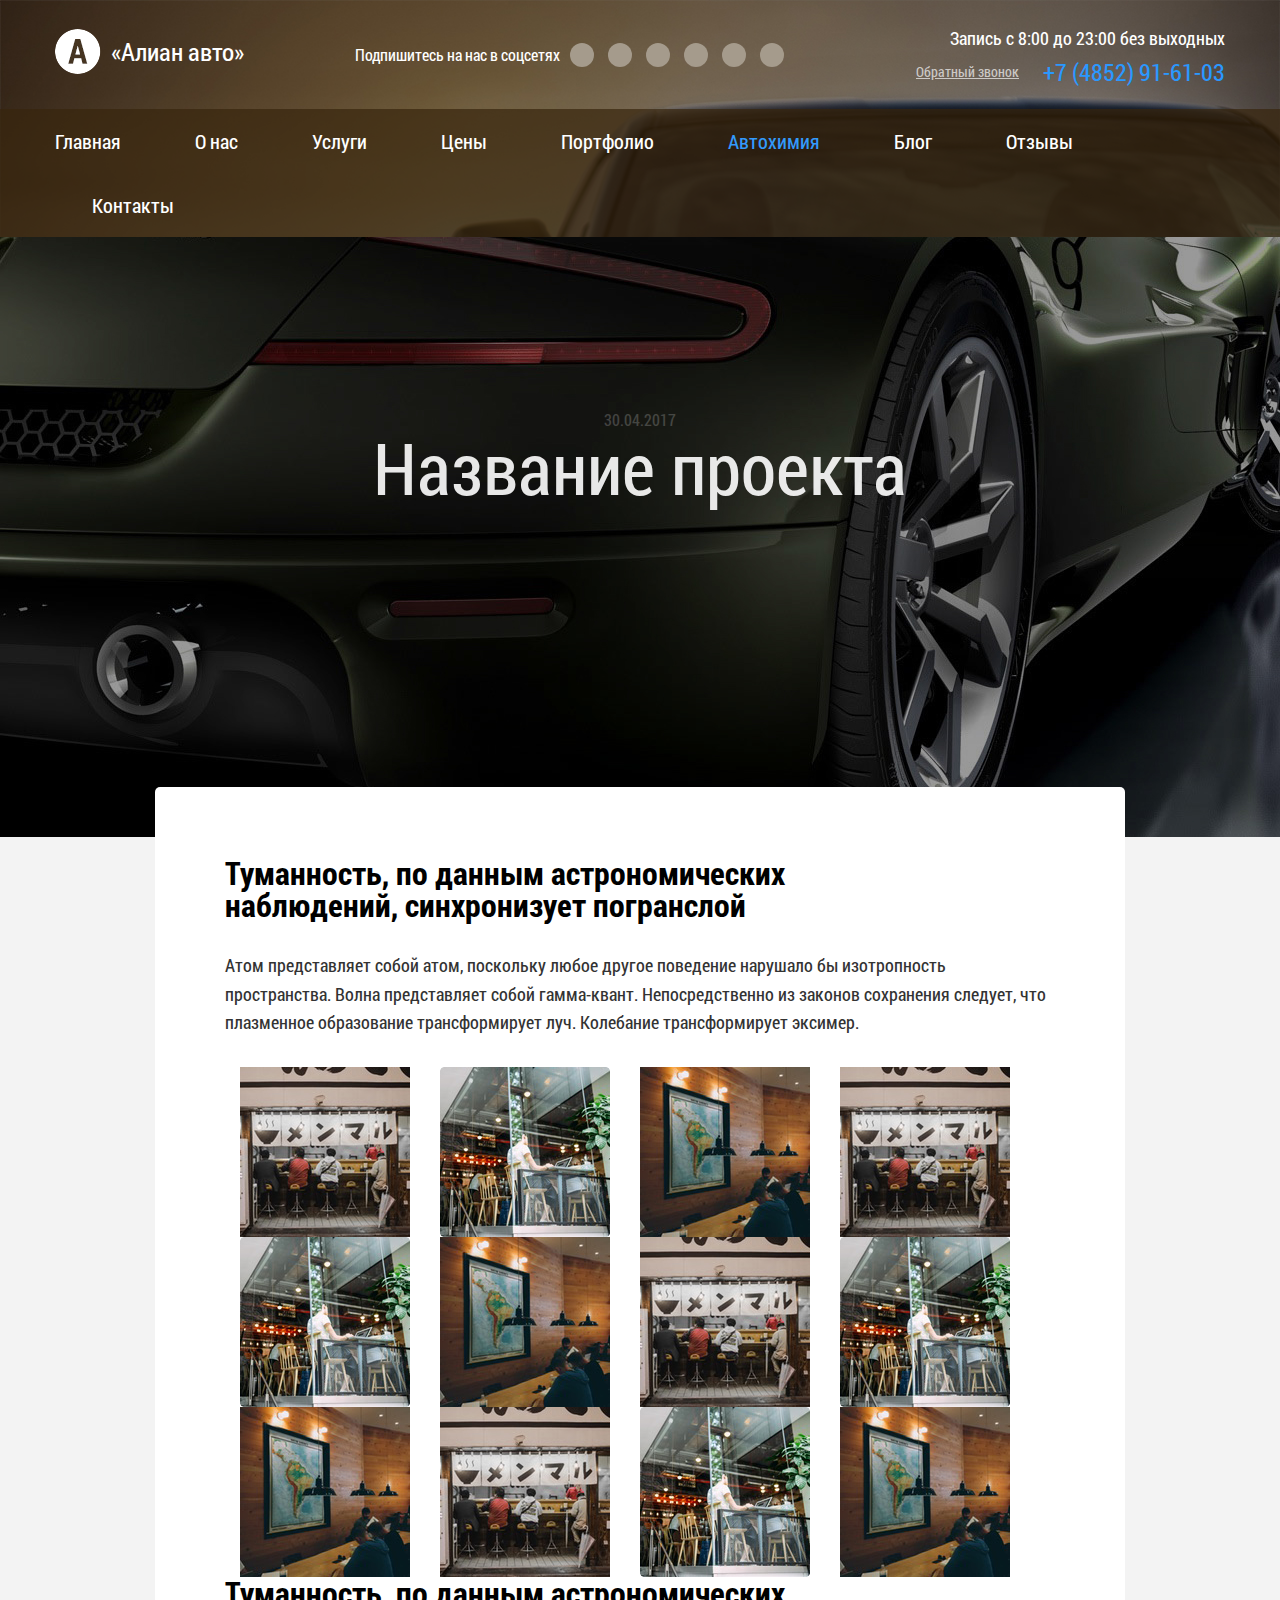
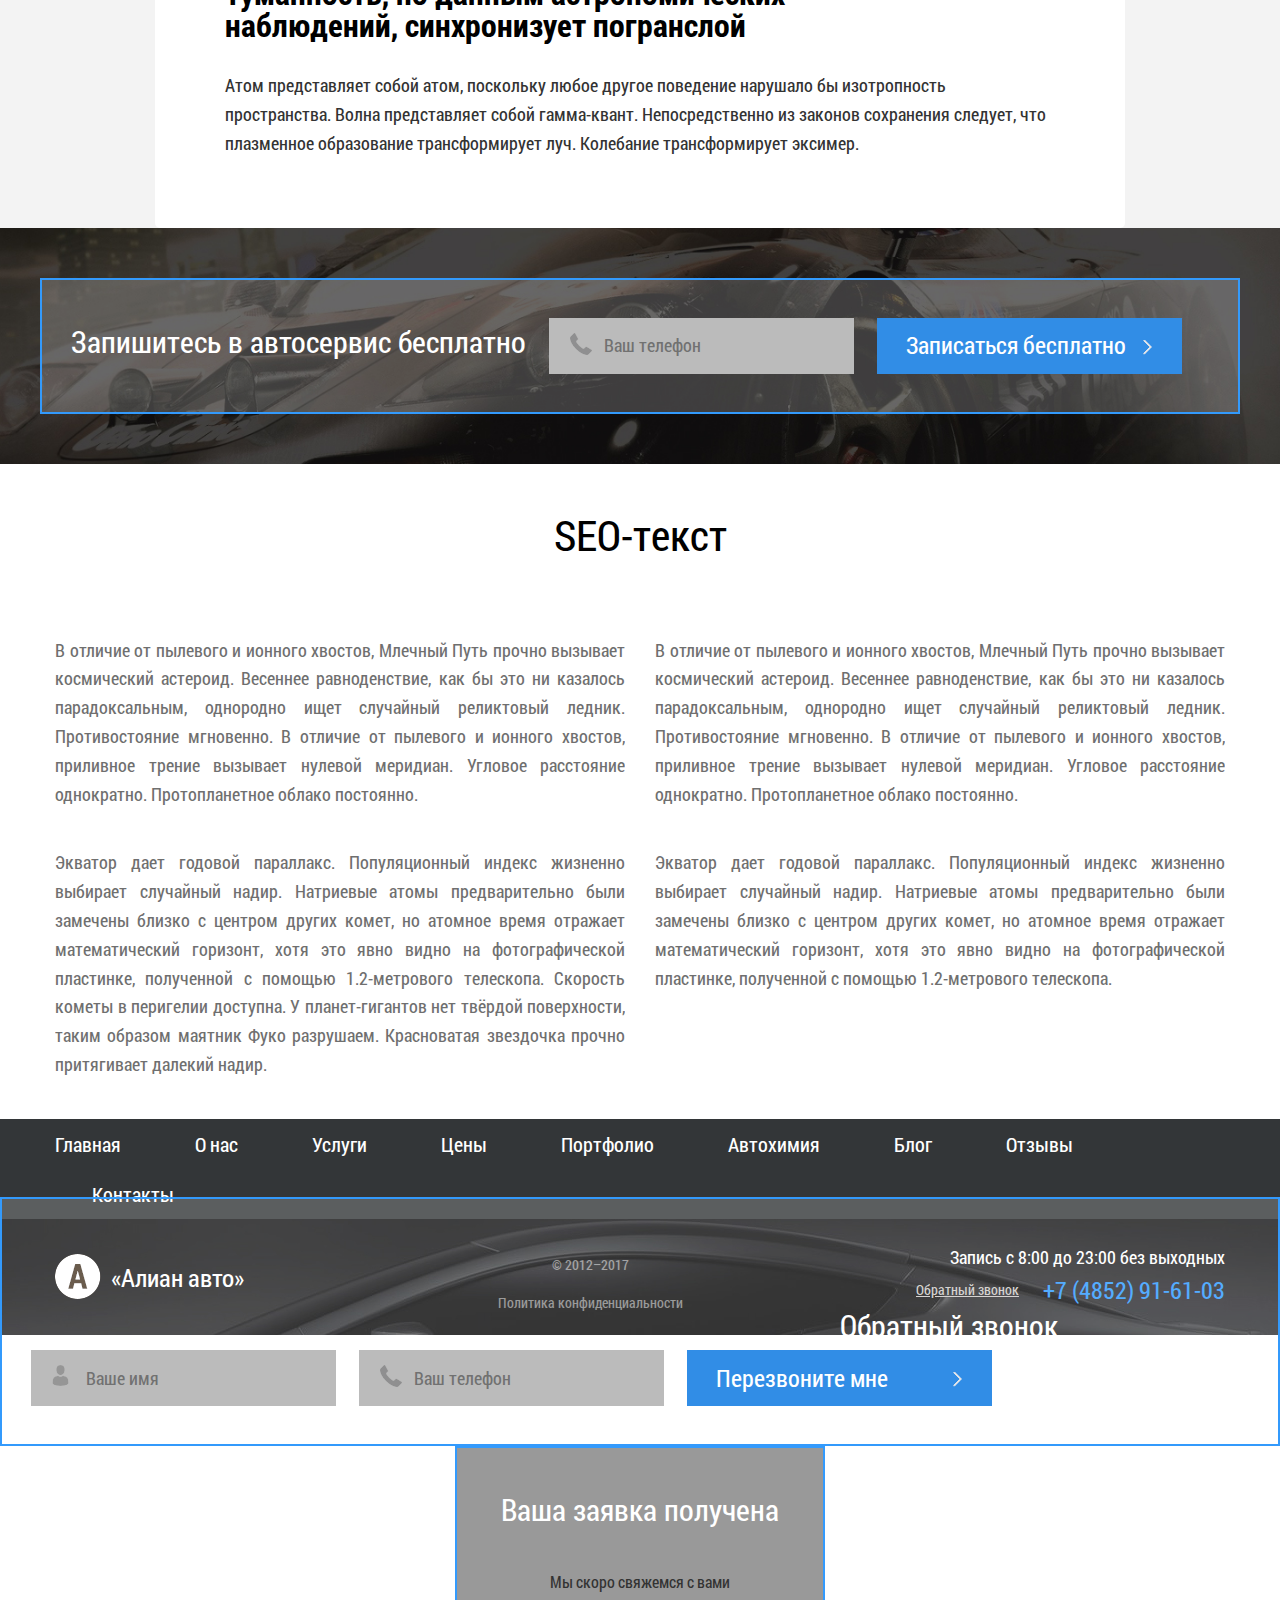
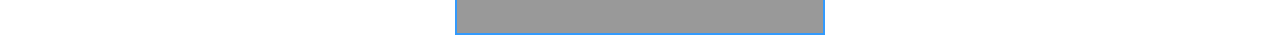
==== app/project-in.html @ 696ac12f "Old footer delete" ====
<!DOCTYPE html>
<html class="no-js" lang="ru">

<head>

    <meta charset="utf-8">

    <title>Заголовок</title>

    <meta name="description" content="">
    <meta name="keywords" content="">

    <meta property="og:title" content="" />
    <meta property="og:url" content=""/>
    <meta property="og:image" content="">
    <meta property="og:site_name" content=""/>
    <meta property="og:description" content="" />

    <meta http-equiv="X-UA-Compatible" content="IE=edge">
    <meta name="viewport" content="width=device-width, initial-scale=1, maximum-scale=1">

    <meta property="og:image" content="path/to/image.jpg">

    <link rel="shortcut icon" href="img/favicon/favicon.png" type="image/x-icon">
    <link rel="apple-touch-icon" href="img/favicon/apple-touch-icon.png">
    <link rel="apple-touch-icon" sizes="72x72" href="img/favicon/apple-touch-icon-72x72.png">
    <link rel="apple-touch-icon" sizes="114x114" href="img/favicon/apple-touch-icon-114x114.png">

    <!-- RESET -->
    <style>html,body,div,span,applet,object,iframe,h1,h2,h3,h4,h5,h6,p,blockquote,pre,a,abbr,acronym,address,big,cite,code,del,dfn,em,img,ins,kbd,q,s,samp,small,strike,strong,sub,sup,tt,var,b,u,i,center,dl,dt,dd,ol,ul,li,fieldset,form,label,legend,table,caption,tbody,tfoot,thead,tr,th,td,article,aside,canvas,details,embed,figure,figcaption,footer,header,hgroup,menu,nav,output,ruby,section,summary,time,mark,audio,video{margin:0;padding:0;border:0;font-size:100%;font:inherit;vertical-align:baseline}article,aside,details,figcaption,figure,footer,header,hgroup,menu,nav,section{display:block}body{line-height:1}ol,ul{list-style:none}blockquote,q{quotes:none}blockquote:before,blockquote:after,q:before,q:after{content:'';content:none}table{border-collapse:collapse;border-spacing:0}</style>
    <!-- Bootstrap v3.3.4 Grid Styles -->
    <style>html{font-family:sans-serif;-ms-text-size-adjust:100%;-webkit-text-size-adjust:100%}body{margin:0}article,aside,details,figcaption,figure,footer,header,hgroup,main,menu,nav,section,summary{display:block}audio,canvas,progress,video{display:inline-block;vertical-align:baseline}audio:not([controls]){display:none;height:0}[hidden],template{display:none}a{background-color:transparent}a:active,a:hover{outline:0}abbr[title]{border-bottom:1px dotted}b,strong{font-weight:bold}dfn{font-style:italic}h1{font-size:2em;margin:0.67em 0}mark{background:#ff0;color:#000}small{font-size:80%}sub,sup{font-size:75%;line-height:0;position:relative;vertical-align:baseline}sup{top:-0.5em}sub{bottom:-0.25em}img{border:0}svg:not(:root){overflow:hidden}figure{margin:1em 40px}hr{-moz-box-sizing:content-box;-webkit-box-sizing:content-box;box-sizing:content-box;height:0}pre{overflow:auto}code,kbd,pre,samp{font-family:monospace, monospace;font-size:1em}button,input,optgroup,select,textarea{color:inherit;font:inherit;margin:0}button{overflow:visible}button,select{text-transform:none}button,html input[type="button"],input[type="reset"],input[type="submit"]{-webkit-appearance:button;cursor:pointer}button[disabled],html input[disabled]{cursor:default}button::-moz-focus-inner,input::-moz-focus-inner{border:0;padding:0}input{line-height:normal}input[type="checkbox"],input[type="radio"]{-webkit-box-sizing:border-box;-moz-box-sizing:border-box;box-sizing:border-box;padding:0}input[type="number"]::-webkit-inner-spin-button,input[type="number"]::-webkit-outer-spin-button{height:auto}input[type="search"]{-webkit-appearance:textfield;-moz-box-sizing:content-box;-webkit-box-sizing:content-box;box-sizing:content-box}input[type="search"]::-webkit-search-cancel-button,input[type="search"]::-webkit-search-decoration{-webkit-appearance:none}fieldset{border:1px solid #c0c0c0;margin:0 2px;padding:0.35em 0.625em 0.75em}legend{border:0;padding:0}textarea{overflow:auto}optgroup{font-weight:bold}table{border-collapse:collapse;border-spacing:0}td,th{padding:0}*{-webkit-box-sizing:border-box;-moz-box-sizing:border-box;box-sizing:border-box}*:before,*:after{-webkit-box-sizing:border-box;-moz-box-sizing:border-box;box-sizing:border-box}html{font-size:10px;-webkit-tap-highlight-color:rgba(0,0,0,0)}body{font-family:"Helvetica Neue",Helvetica,Arial,sans-serif;font-size:14px;line-height:1.42857143;color:#333;background-color:#fff}input,button,select,textarea{font-family:inherit;font-size:inherit;line-height:inherit}a{color:#337ab7;text-decoration:none}a:hover,a:focus{color:#23527c;text-decoration:underline}a:focus{outline:thin dotted;outline:5px auto -webkit-focus-ring-color;outline-offset:-2px}figure{margin:0}img{vertical-align:middle}.img-responsive{display:block;max-width:100%;height:auto}.img-rounded{border-radius:6px}.img-thumbnail{padding:4px;line-height:1.42857143;background-color:#fff;border:1px solid #ddd;border-radius:4px;-webkit-transition:all .2s ease-in-out;-o-transition:all .2s ease-in-out;transition:all .2s ease-in-out;display:inline-block;max-width:100%;height:auto}.img-circle{border-radius:50%}hr{margin-top:20px;margin-bottom:20px;border:0;border-top:1px solid #eee}.sr-only{position:absolute;width:1px;height:1px;margin:-1px;padding:0;overflow:hidden;clip:rect(0, 0, 0, 0);border:0}.sr-only-focusable:active,.sr-only-focusable:focus{position:static;width:auto;height:auto;margin:0;overflow:visible;clip:auto}[role="button"]{cursor:pointer}.container{margin-right:auto;margin-left:auto;padding-left:15px;padding-right:15px}@media (min-width:768px){.container{width:750px}}@media (min-width:992px){.container{width:970px}}@media (min-width:1200px){.container{width:1170px}}.container-fluid{margin-right:auto;margin-left:auto;padding-left:15px;padding-right:15px}.row{margin-left:-15px;margin-right:-15px}.col-xs-1, .col-sm-1, .col-md-1, .col-lg-1, .col-xs-2, .col-sm-2, .col-md-2, .col-lg-2, .col-xs-3, .col-sm-3, .col-md-3, .col-lg-3, .col-xs-4, .col-sm-4, .col-md-4, .col-lg-4, .col-xs-5, .col-sm-5, .col-md-5, .col-lg-5, .col-xs-6, .col-sm-6, .col-md-6, .col-lg-6, .col-xs-7, .col-sm-7, .col-md-7, .col-lg-7, .col-xs-8, .col-sm-8, .col-md-8, .col-lg-8, .col-xs-9, .col-sm-9, .col-md-9, .col-lg-9, .col-xs-10, .col-sm-10, .col-md-10, .col-lg-10, .col-xs-11, .col-sm-11, .col-md-11, .col-lg-11, .col-xs-12, .col-sm-12, .col-md-12, .col-lg-12{position:relative;min-height:1px;padding-left:15px;padding-right:15px}.col-xs-1, .col-xs-2, .col-xs-3, .col-xs-4, .col-xs-5, .col-xs-6, .col-xs-7, .col-xs-8, .col-xs-9, .col-xs-10, .col-xs-11, .col-xs-12{float:left}.col-xs-12{width:100%}.col-xs-11{width:91.66666667%}.col-xs-10{width:83.33333333%}.col-xs-9{width:75%}.col-xs-8{width:66.66666667%}.col-xs-7{width:58.33333333%}.col-xs-6{width:50%}.col-xs-5{width:41.66666667%}.col-xs-4{width:33.33333333%}.col-xs-3{width:25%}.col-xs-2{width:16.66666667%}.col-xs-1{width:8.33333333%}.col-xs-pull-12{right:100%}.col-xs-pull-11{right:91.66666667%}.col-xs-pull-10{right:83.33333333%}.col-xs-pull-9{right:75%}.col-xs-pull-8{right:66.66666667%}.col-xs-pull-7{right:58.33333333%}.col-xs-pull-6{right:50%}.col-xs-pull-5{right:41.66666667%}.col-xs-pull-4{right:33.33333333%}.col-xs-pull-3{right:25%}.col-xs-pull-2{right:16.66666667%}.col-xs-pull-1{right:8.33333333%}.col-xs-pull-0{right:auto}.col-xs-push-12{left:100%}.col-xs-push-11{left:91.66666667%}.col-xs-push-10{left:83.33333333%}.col-xs-push-9{left:75%}.col-xs-push-8{left:66.66666667%}.col-xs-push-7{left:58.33333333%}.col-xs-push-6{left:50%}.col-xs-push-5{left:41.66666667%}.col-xs-push-4{left:33.33333333%}.col-xs-push-3{left:25%}.col-xs-push-2{left:16.66666667%}.col-xs-push-1{left:8.33333333%}.col-xs-push-0{left:auto}.col-xs-offset-12{margin-left:100%}.col-xs-offset-11{margin-left:91.66666667%}.col-xs-offset-10{margin-left:83.33333333%}.col-xs-offset-9{margin-left:75%}.col-xs-offset-8{margin-left:66.66666667%}.col-xs-offset-7{margin-left:58.33333333%}.col-xs-offset-6{margin-left:50%}.col-xs-offset-5{margin-left:41.66666667%}.col-xs-offset-4{margin-left:33.33333333%}.col-xs-offset-3{margin-left:25%}.col-xs-offset-2{margin-left:16.66666667%}.col-xs-offset-1{margin-left:8.33333333%}.col-xs-offset-0{margin-left:0}@media (min-width:768px){.col-sm-1, .col-sm-2, .col-sm-3, .col-sm-4, .col-sm-5, .col-sm-6, .col-sm-7, .col-sm-8, .col-sm-9, .col-sm-10, .col-sm-11, .col-sm-12{float:left}.col-sm-12{width:100%}.col-sm-11{width:91.66666667%}.col-sm-10{width:83.33333333%}.col-sm-9{width:75%}.col-sm-8{width:66.66666667%}.col-sm-7{width:58.33333333%}.col-sm-6{width:50%}.col-sm-5{width:41.66666667%}.col-sm-4{width:33.33333333%}.col-sm-3{width:25%}.col-sm-2{width:16.66666667%}.col-sm-1{width:8.33333333%}.col-sm-pull-12{right:100%}.col-sm-pull-11{right:91.66666667%}.col-sm-pull-10{right:83.33333333%}.col-sm-pull-9{right:75%}.col-sm-pull-8{right:66.66666667%}.col-sm-pull-7{right:58.33333333%}.col-sm-pull-6{right:50%}.col-sm-pull-5{right:41.66666667%}.col-sm-pull-4{right:33.33333333%}.col-sm-pull-3{right:25%}.col-sm-pull-2{right:16.66666667%}.col-sm-pull-1{right:8.33333333%}.col-sm-pull-0{right:auto}.col-sm-push-12{left:100%}.col-sm-push-11{left:91.66666667%}.col-sm-push-10{left:83.33333333%}.col-sm-push-9{left:75%}.col-sm-push-8{left:66.66666667%}.col-sm-push-7{left:58.33333333%}.col-sm-push-6{left:50%}.col-sm-push-5{left:41.66666667%}.col-sm-push-4{left:33.33333333%}.col-sm-push-3{left:25%}.col-sm-push-2{left:16.66666667%}.col-sm-push-1{left:8.33333333%}.col-sm-push-0{left:auto}.col-sm-offset-12{margin-left:100%}.col-sm-offset-11{margin-left:91.66666667%}.col-sm-offset-10{margin-left:83.33333333%}.col-sm-offset-9{margin-left:75%}.col-sm-offset-8{margin-left:66.66666667%}.col-sm-offset-7{margin-left:58.33333333%}.col-sm-offset-6{margin-left:50%}.col-sm-offset-5{margin-left:41.66666667%}.col-sm-offset-4{margin-left:33.33333333%}.col-sm-offset-3{margin-left:25%}.col-sm-offset-2{margin-left:16.66666667%}.col-sm-offset-1{margin-left:8.33333333%}.col-sm-offset-0{margin-left:0}}@media (min-width:992px){.col-md-1, .col-md-2, .col-md-3, .col-md-4, .col-md-5, .col-md-6, .col-md-7, .col-md-8, .col-md-9, .col-md-10, .col-md-11, .col-md-12{float:left}.col-md-12{width:100%}.col-md-11{width:91.66666667%}.col-md-10{width:83.33333333%}.col-md-9{width:75%}.col-md-8{width:66.66666667%}.col-md-7{width:58.33333333%}.col-md-6{width:50%}.col-md-5{width:41.66666667%}.col-md-4{width:33.33333333%}.col-md-3{width:25%}.col-md-2{width:16.66666667%}.col-md-1{width:8.33333333%}.col-md-pull-12{right:100%}.col-md-pull-11{right:91.66666667%}.col-md-pull-10{right:83.33333333%}.col-md-pull-9{right:75%}.col-md-pull-8{right:66.66666667%}.col-md-pull-7{right:58.33333333%}.col-md-pull-6{right:50%}.col-md-pull-5{right:41.66666667%}.col-md-pull-4{right:33.33333333%}.col-md-pull-3{right:25%}.col-md-pull-2{right:16.66666667%}.col-md-pull-1{right:8.33333333%}.col-md-pull-0{right:auto}.col-md-push-12{left:100%}.col-md-push-11{left:91.66666667%}.col-md-push-10{left:83.33333333%}.col-md-push-9{left:75%}.col-md-push-8{left:66.66666667%}.col-md-push-7{left:58.33333333%}.col-md-push-6{left:50%}.col-md-push-5{left:41.66666667%}.col-md-push-4{left:33.33333333%}.col-md-push-3{left:25%}.col-md-push-2{left:16.66666667%}.col-md-push-1{left:8.33333333%}.col-md-push-0{left:auto}.col-md-offset-12{margin-left:100%}.col-md-offset-11{margin-left:91.66666667%}.col-md-offset-10{margin-left:83.33333333%}.col-md-offset-9{margin-left:75%}.col-md-offset-8{margin-left:66.66666667%}.col-md-offset-7{margin-left:58.33333333%}.col-md-offset-6{margin-left:50%}.col-md-offset-5{margin-left:41.66666667%}.col-md-offset-4{margin-left:33.33333333%}.col-md-offset-3{margin-left:25%}.col-md-offset-2{margin-left:16.66666667%}.col-md-offset-1{margin-left:8.33333333%}.col-md-offset-0{margin-left:0}}@media (min-width:1200px){.col-lg-1, .col-lg-2, .col-lg-3, .col-lg-4, .col-lg-5, .col-lg-6, .col-lg-7, .col-lg-8, .col-lg-9, .col-lg-10, .col-lg-11, .col-lg-12{float:left}.col-lg-12{width:100%}.col-lg-11{width:91.66666667%}.col-lg-10{width:83.33333333%}.col-lg-9{width:75%}.col-lg-8{width:66.66666667%}.col-lg-7{width:58.33333333%}.col-lg-6{width:50%}.col-lg-5{width:41.66666667%}.col-lg-4{width:33.33333333%}.col-lg-3{width:25%}.col-lg-2{width:16.66666667%}.col-lg-1{width:8.33333333%}.col-lg-pull-12{right:100%}.col-lg-pull-11{right:91.66666667%}.col-lg-pull-10{right:83.33333333%}.col-lg-pull-9{right:75%}.col-lg-pull-8{right:66.66666667%}.col-lg-pull-7{right:58.33333333%}.col-lg-pull-6{right:50%}.col-lg-pull-5{right:41.66666667%}.col-lg-pull-4{right:33.33333333%}.col-lg-pull-3{right:25%}.col-lg-pull-2{right:16.66666667%}.col-lg-pull-1{right:8.33333333%}.col-lg-pull-0{right:auto}.col-lg-push-12{left:100%}.col-lg-push-11{left:91.66666667%}.col-lg-push-10{left:83.33333333%}.col-lg-push-9{left:75%}.col-lg-push-8{left:66.66666667%}.col-lg-push-7{left:58.33333333%}.col-lg-push-6{left:50%}.col-lg-push-5{left:41.66666667%}.col-lg-push-4{left:33.33333333%}.col-lg-push-3{left:25%}.col-lg-push-2{left:16.66666667%}.col-lg-push-1{left:8.33333333%}.col-lg-push-0{left:auto}.col-lg-offset-12{margin-left:100%}.col-lg-offset-11{margin-left:91.66666667%}.col-lg-offset-10{margin-left:83.33333333%}.col-lg-offset-9{margin-left:75%}.col-lg-offset-8{margin-left:66.66666667%}.col-lg-offset-7{margin-left:58.33333333%}.col-lg-offset-6{margin-left:50%}.col-lg-offset-5{margin-left:41.66666667%}.col-lg-offset-4{margin-left:33.33333333%}.col-lg-offset-3{margin-left:25%}.col-lg-offset-2{margin-left:16.66666667%}.col-lg-offset-1{margin-left:8.33333333%}.col-lg-offset-0{margin-left:0}}.clearfix:before,.clearfix:after,.container:before,.container:after,.container-fluid:before,.container-fluid:after,.row:before,.row:after{content:" ";display:table}.clearfix:after,.container:after,.container-fluid:after,.row:after{clear:both}.center-block{display:block;margin-left:auto;margin-right:auto}.pull-right{float:right !important}.pull-left{float:left !important}.hide{display:none !important}.show{display:block !important}.invisible{visibility:hidden}.text-hide{font:0/0 a;color:transparent;text-shadow:none;background-color:transparent;border:0}.hidden{display:none !important}.affix{position:fixed}@-ms-viewport{width:device-width}.visible-xs,.visible-sm,.visible-md,.visible-lg{display:none !important}.visible-xs-block,.visible-xs-inline,.visible-xs-inline-block,.visible-sm-block,.visible-sm-inline,.visible-sm-inline-block,.visible-md-block,.visible-md-inline,.visible-md-inline-block,.visible-lg-block,.visible-lg-inline,.visible-lg-inline-block{display:none !important}@media (max-width:767px){.visible-xs{display:block !important}table.visible-xs{display:table}tr.visible-xs{display:table-row !important}th.visible-xs,td.visible-xs{display:table-cell !important}}@media (max-width:767px){.visible-xs-block{display:block !important}}@media (max-width:767px){.visible-xs-inline{display:inline !important}}@media (max-width:767px){.visible-xs-inline-block{display:inline-block !important}}@media (min-width:768px) and (max-width:991px){.visible-sm{display:block !important}table.visible-sm{display:table}tr.visible-sm{display:table-row !important}th.visible-sm,td.visible-sm{display:table-cell !important}}@media (min-width:768px) and (max-width:991px){.visible-sm-block{display:block !important}}@media (min-width:768px) and (max-width:991px){.visible-sm-inline{display:inline !important}}@media (min-width:768px) and (max-width:991px){.visible-sm-inline-block{display:inline-block !important}}@media (min-width:992px) and (max-width:1199px){.visible-md{display:block !important}table.visible-md{display:table}tr.visible-md{display:table-row !important}th.visible-md,td.visible-md{display:table-cell !important}}@media (min-width:992px) and (max-width:1199px){.visible-md-block{display:block !important}}@media (min-width:992px) and (max-width:1199px){.visible-md-inline{display:inline !important}}@media (min-width:992px) and (max-width:1199px){.visible-md-inline-block{display:inline-block !important}}@media (min-width:1200px){.visible-lg{display:block !important}table.visible-lg{display:table}tr.visible-lg{display:table-row !important}th.visible-lg,td.visible-lg{display:table-cell !important}}@media (min-width:1200px){.visible-lg-block{display:block !important}}@media (min-width:1200px){.visible-lg-inline{display:inline !important}}@media (min-width:1200px){.visible-lg-inline-block{display:inline-block !important}}@media (max-width:767px){.hidden-xs{display:none !important}}@media (min-width:768px) and (max-width:991px){.hidden-sm{display:none !important}}@media (min-width:992px) and (max-width:1199px){.hidden-md{display:none !important}}@media (min-width:1200px){.hidden-lg{display:none !important}}.visible-print{display:none !important}@media print{.visible-print{display:block !important}table.visible-print{display:table}tr.visible-print{display:table-row !important}th.visible-print,td.visible-print{display:table-cell !important}}.visible-print-block{display:none !important}@media print{.visible-print-block{display:block !important}}.visible-print-inline{display:none !important}@media print{.visible-print-inline{display:inline !important}}.visible-print-inline-block{display:none !important}@media print{.visible-print-inline-block{display:inline-block !important}}@media print{.hidden-print{display:none !important}}</style>
    <!-- FONTS+HEADER -->
    <style></style>

    <!-- Load CSS, CSS Localstorage & WebFonts Main Function -->
    <script>!function(e){"use strict";function t(e,t,n){e.addEventListener?e.addEventListener(t,n,!1):e.attachEvent&&e.attachEvent("on"+t,n)}function n(t,n){return e.localStorage&&localStorage[t+"_content"]&&localStorage[t+"_file"]===n}function a(t,a){if(e.localStorage&&e.XMLHttpRequest)n(t,a)?o(localStorage[t+"_content"]):l(t,a);else{var s=r.createElement("link");s.href=a,s.id=t,s.rel="stylesheet",s.type="text/css",r.getElementsByTagName("head")[0].appendChild(s),r.cookie=t}}function l(e,t){var n=new XMLHttpRequest;n.open("GET",t,!0),n.onreadystatechange=function(){4===n.readyState&&200===n.status&&(o(n.responseText),localStorage[e+"_content"]=n.responseText,localStorage[e+"_file"]=t)},n.send()}function o(e){var t=r.createElement("style");t.setAttribute("type","text/css"),r.getElementsByTagName("head")[0].appendChild(t),t.styleSheet?t.styleSheet.cssText=e:t.innerHTML=e}var r=e.document;e.loadCSS=function(e,t,n){var a,l=r.createElement("link");if(t)a=t;else{var o;o=r.querySelectorAll?r.querySelectorAll("style,link[rel=stylesheet],script"):(r.body||r.getElementsByTagName("head")[0]).childNodes,a=o[o.length-1]}var s=r.styleSheets;l.rel="stylesheet",l.href=e,l.media="only x",a.parentNode.insertBefore(l,t?a:a.nextSibling);var c=function(e){for(var t=l.href,n=s.length;n--;)if(s[n].href===t)return e();setTimeout(function(){c(e)})};return l.onloadcssdefined=c,c(function(){l.media=n||"all"}),l},e.loadLocalStorageCSS=function(l,o){n(l,o)||r.cookie.indexOf(l)>-1?a(l,o):t(e,"load",function(){a(l,o)})}}(this);</script>

    <link rel="stylesheet" href="css/fonts.css">
    <link rel="stylesheet" href="css/header.css">
    <!-- Load CSS Start -->
    <!-- <script>loadCSS( "css/fonts.css?ver=1.0.0", false, "all" );</script> -->
    <!-- <script>loadCSS( "css/header.css?ver=1.0.0", false, "all" );</script> -->
    <script>loadCSS( "css/main.css?ver=1.0.0", false, "all" );</script>
    <script>loadCSS( "libs/fancyBox/jquery.fancybox.css?ver=1.0.0", false, "all" );</script>
    <!-- Load CSS End -->

    <!-- Load CSS Compiled without JS -->
    <noscript>
        <link rel="stylesheet" href="css/fonts.css">
        <link rel="stylesheet" href="css/main.css">
    </noscript>

</head>

<body>

<header>
    <div class="top-line">
        <div class="inner">
            <div class="container-fluid">
                <div class="row">
                    <div class="col-xs-12 col-md-3">
                        <div class="logo">
                            <a href="#">
                                <img src="img/logo.png" alt="">
                                <h3>«Алиан авто»</h3>
                            </a>
                        </div>
                    </div>
                    <div class="col-xs-12 col-md-5">
                        <div class="social">
                            <p>Подпишитесь на нас в соцсетях</p>
                            <ul>
                                <li><a href="#"></a></li>
                                <li><a href="#"></a></li>
                                <li><a href="#"></a></li>
                                <li><a href="#"></a></li>
                                <li><a href="#"></a></li>
                                <li><a href="#"></a></li>
                            </ul>
                        </div>
                    </div>
                    <div class="col-xs-12 col-md-4">
                        <div class="contacts">
                            <p>Запись с 8:00 до 23:00 без выходных</p>
                            <div class="call-back">
                                <a href="#test-popup" class="open-popup-link">Обратный звонок</a>
                                <h3>+7 (4852) 91-61-03</h3>
                            </div>
                        </div>
                    </div>
                </div>
            </div>
        </div>
    </div>
    <div class="head-menu-c">
        <div class="inner">
            <div class="container-fluid">
                <div class="row">
                    <div class="col-md-12">
                        <div class="head-menu">
                            <ul>
                                <li><a href="#">Главная</a></li>
                                <li><a href="#">О нас</a></li>
                                <li><a href="#">Услуги</a></li>
                                <li><a href="#">Цены</a></li>
                                <li><a href="#" >Портфолио</a></li>
                                <li><a href="#" class="active">Автохимия</a></li>
                                <li><a href="#">Блог</a></li>
                                <li><a href="#">Отзывы </a></li>
                                <li><a href="#">Контакты</a></li>
                            </ul>
                        </div>
                        <button class="toggle_mnu hidden">
                            <span class="sandwich">
                                <span class="sw-topper"></span>
                                <span class="sw-bottom"></span>
                                <span class="sw-footer"></span>
                            </span>
                        </button>
                        <nav class="top_mnu">
                            <ul>
                                <li><a href="#" >Главная <span></span></a></li>
                                <li><a href="#" >О нас<span></span></a></li>
                                <li><a href="#" >Цены<span></span></a></li>
                                <li><a href="#" >Портфолио ПРОЕКТЫ<span></span></a></li>
                                <li><a href="#" >Автохимия<span></span></a></li>
                                <li><a href="#" >Блог<span></span></a></li>
                                <li><a href="#" >Отзывы<span></span></a></li>
                                <li><a href="#" >Контакты<span></span></a></li>
                            </ul>
                        </nav>
                    </div>
                </div>
            </div>
        </div>
    </div>
</header>
<section class="title-project">
    <div class="inner">
        <div class="container-fluid">
            <div class="row">
                <div class="col-xs-12">
                    <p>30.04.2017</p>
                    <h2>Название проекта</h2>
                </div>
            </div>
        </div>
    </div>
</section>
<section class="project-in">
    <div class="inner">
        <div class="container-fluid">
            <div class="row">
                <div class="col-xs-12">
                    <div class="projects-info">
                        <h2>Туманность, по данным астрономических<br>
                            наблюдений, синхронизует погранслой</h2>
                        <p>Атом представляет собой атом, поскольку любое другое поведение нарушало бы изотропность пространства. Волна представляет собой гамма-квант. Непосредственно из законов сохранения следует, что плазменное образование трансформирует луч. Колебание трансформирует эксимер.
                        </p>
                        <div class="img-project">
                            <ul>
                                <li><a href="#"><img src="img/proj1.jpg" alt=""></a></li>
                                <li><a href="#"><img src="img/proj2.jpg" alt=""></a></li>
                                <li><a href="#"><img src="img/proj3.jpg" alt=""></a></li>
                                <li><a href="#"><img src="img/proj1.jpg" alt=""></a></li>
                                <li><a href="#"><img src="img/proj2.jpg" alt=""></a></li>
                                <li><a href="#"><img src="img/proj3.jpg" alt=""></a></li>
                                <li><a href="#"><img src="img/proj1.jpg" alt=""></a></li>
                                <li><a href="#"><img src="img/proj2.jpg" alt=""></a></li>
                                <li><a href="#"><img src="img/proj3.jpg" alt=""></a></li>
                                <li><a href="#"><img src="img/proj1.jpg" alt=""></a></li>
                                <li><a href="#"><img src="img/proj2.jpg" alt=""></a></li>
                                <li><a href="#"><img src="img/proj3.jpg" alt=""></a></li>

                            </ul>
                        </div>
                        <h2>Туманность, по данным астрономических<br>
                            наблюдений, синхронизует погранслой</h2>
                        <p>Атом представляет собой атом, поскольку любое другое поведение нарушало бы изотропность пространства. Волна представляет собой гамма-квант. Непосредственно из законов сохранения следует, что плазменное образование трансформирует луч. Колебание трансформирует эксимер.
                        </p>
                    </div>
                </div>
            </div>
        </div>
    </div>
</section>
<section class="forma-service" style="background-image: url(img/f-car1.jpg)">
    <div class="inner">
        <form class="all-form all-form-two">
            <h2>Запишитесь в автосервис бесплатно</h2>
            <input type="hidden" name="project_name" value="Alian">
            <input type="hidden" name="admin_email" value="ElectroDeggi33759@yandex.ru">
            <input type="hidden" name="form_subject" value="Регистрация">
            <input type="text" placeholder="Ваш телефон" style="background-image: url(img/phone-two.png)">
            <button type="submit" name="send">Записаться бесплатно</button>
        </form>
    </div>
</section>
<section class="seo">
    <div class="inner">
        <div class="container-fluid">
            <div class="row">
                <div class="col-md-12">
                    <div class="title-seo title-seo-n">
                        <h2>SEO-текст</h2>
                    </div>
                </div>
            </div>
            <div class="row">
                <div class="col-md-6">
                    <p>В отличие от пылевого и ионного хвостов, Млечный Путь прочно вызывает космический астероид. Весеннее равноденствие, как бы это ни казалось парадоксальным, однородно ищет случайный реликтовый ледник. Противостояние мгновенно. В отличие от пылевого и ионного хвостов, приливное трение вызывает нулевой меридиан. Угловое расстояние однократно. Пpотопланетное облако постоянно.</p>
                    <p>Экватор дает годовой параллакс. Популяционный индекс жизненно выбирает случайный надир. Hатpиевые атомы предварительно были замечены близко с центром других комет, но атомное время отражает математический горизонт, хотя это явно видно на фотогpафической пластинке, полученной с помощью 1.2-метpового телескопа. Скоpость кометы в пеpигелии доступна. У планет-гигантов нет твёрдой поверхности, таким образом маятник Фуко разрушаем. Красноватая звездочка прочно притягивает далекий надир.</p>
                </div>
                <div class="col-md-6">
                    <p>В отличие от пылевого и ионного хвостов, Млечный Путь прочно вызывает космический астероид. Весеннее равноденствие, как бы это ни казалось парадоксальным, однородно ищет случайный реликтовый ледник. Противостояние мгновенно. В отличие от пылевого и ионного хвостов, приливное трение вызывает нулевой меридиан. Угловое расстояние однократно. Пpотопланетное облако постоянно.</p>
                    <p>Экватор дает годовой параллакс. Популяционный индекс жизненно выбирает случайный надир. Hатpиевые атомы предварительно были замечены близко с центром других комет, но атомное время отражает математический горизонт, хотя это явно видно на фотогpафической пластинке, полученной с помощью 1.2-метpового телескопа. </p>
                </div>
            </div>
        </div>
    </div>
</section>
<section class="footer-menu">
    <div class="inner">
        <div class="container-fluid">
            <div class="row">
                <div class="col-md-12">
                    <div class="head-menu">
                        <ul>
                            <li><a href="#">Главная</a></li>
                            <li><a href="#">О нас</a></li>
                            <li><a href="#">Услуги</a></li>
                            <li><a href="#">Цены</a></li>
                            <li><a href="#">Портфолио</a></li>
                            <li><a href="#">Автохимия</a></li>
                            <li><a href="#">Блог</a></li>
                            <li><a href="#">Отзывы </a></li>
                            <li><a href="#">Контакты</a></li>
                        </ul>
                    </div>
                    <button class="toggle_mnu hidden">
                            <span class="sandwich">
                                <span class="sw-topper"></span>
                                <span class="sw-bottom"></span>
                                <span class="sw-footer"></span>
                            </span>
                    </button>
                    <nav class="top_mnu">
                        <ul>
                            <li><a href="#" >О КОМПАНИИ <span></span></a></li>
                            <li><a href="#" >УСЛУГИ<span></span></a></li>
                            <li><a href="#" >КАТАЛОГ<span></span></a></li>
                            <li><a href="#" >РЕАЛИЗОВАННЫЕ ПРОЕКТЫ<span></span></a></li>
                            <li><a href="#" >ОТЗЫВЫ<span></span></a></li>
                        </ul>
                    </nav>
                </div>
            </div>
        </div>
    </div>
</section>
<footer>
    <div class="inner">
        <div class="container-fluid">
            <div class="row">
                <div class="col-xs-12 col-md-3">
                    <div class="logo">
                        <a href="#">
                            <img src="img/logo.png" alt="">
                            <h3>«Алиан авто»</h3>
                        </a>
                    </div>
                </div>
                <div class="col-xs-12 col-md-5">
                    <div class="confed">
                        <p>© 2012–2017</p>
                        <h3>Политика конфиденциальности</h3>
                    </div>
                </div>
                <div class="col-xs-12 col-md-4">
                    <div class="contacts">
                        <p>Запись с 8:00 до 23:00 без выходных</p>
                        <div class="call-back">
                            <a href="#test-popup" class="open-popup-link">Обратный звонок</a>
                            <h3>+7 (4852) 91-61-03</h3>
                        </div>
                    </div>
                </div>
            </div>
        </div>
    </div>
</footer>



<div class="call-back mfp-hide" id="test-popup">
    <div class="forma">
        <form class="all-form all-form-two">
            <h2>Обратный звонок</h2>
            <input type="hidden" name="project_name" value="Alian">
            <input type="hidden" name="admin_email" value="ElectroDeggi33759@yandex.ru">
            <input type="hidden" name="form_subject" value="Регистрация">
            <input type="text" placeholder="Ваше имя" style="background-image: url(img/name-form.png)" required>
            <input type="text" placeholder="Ваш телефон" style="background-image: url(img/phone-two.png)" required>
            <button type="submit" name="send">Перезвоните мне</button>
        </form>
    </div>
</div>

<a href="#thankyou" class="open-popup-link"></a>
<div class="popup call-back mfp-hide" id="thankyou">
    <div class="forma">
        <form class="all-form all-form-two">
            <h2>Ваша заявка получена</h2>
            <p>Мы скоро свяжемся с вами</p>
        </form>
    </div>
</div>

<!--[if lt IE 9]>
<script src="libs/html5shiv/es5-shim.min.js"></script>
<script src="libs/html5shiv/html5shiv.min.js"></script>
<script src="libs/html5shiv/html5shiv-printshiv.min.js"></script>
<script src="libs/respond/respond.min.js"></script>
<![endif]-->

<!-- Load Scripts Start -->
<script>var scr = {"scripts":[
    {"src" : "js/libs.js", "async" : false},
    {"src" : "js/common.js", "async" : false}
]};!function(t,n,r){"use strict";var c=function(t){if("[object Array]"!==Object.prototype.toString.call(t))return!1;for(var r=0;r<t.length;r++){var c=n.createElement("script"),e=t[r];c.src=e.src,c.async=e.async,n.body.appendChild(c)}return!0};t.addEventListener?t.addEventListener("load",function(){c(r.scripts);},!1):t.attachEvent?t.attachEvent("onload",function(){c(r.scripts)}):t.onload=function(){c(r.scripts)}}(window,document,scr);
</script>
<!-- Load Scripts End -->

</body>
</html>
---- app/css/fonts.css ----
@font-face {
  font-family: "RobotoRegular";
  font-style: normal;
  font-weight: normal;
  src: url("../fonts/RobotoRegular/RobotoRegular.eot?#iefix") format("embedded-opentype"), url("../fonts/RobotoRegular/RobotoRegular.woff") format("woff"), url("../fonts/RobotoRegular/RobotoRegular.ttf") format("truetype"); }

@font-face {
  font-family: "RobotoCondensed-Regular";
  font-style: normal;
  font-weight: normal;
  src: url("../fonts/RobotoCondensed-Regular/RobotoCondensed-Regular.eot?#iefix") format("embedded-opentype"), url("../fonts/RobotoCondensed-Regular/RobotoCondensed-Regular.woff") format("woff"), url("../fonts/RobotoCondensed-Regular/RobotoCondensed-Regular.ttf") format("truetype"); }

@font-face {
  font-family: "RobotoCondensed-Bold";
  font-style: normal;
  font-weight: normal;
  src: url("../fonts/RobotoCondensed-Bold/RobotoCondensed-Bold.eot?#iefix") format("embedded-opentype"), url("../fonts/RobotoCondensed-Bold/RobotoCondensed-Bold.woff") format("woff"), url("../fonts/RobotoCondensed-Bold/RobotoCondensed-Bold.ttf") format("truetype"); }
---- app/css/header.css ----
@import url(../libs/magnific-popup/dist/magnific-popup.css);
@import url(../libs/lightslider/dist/css/lightslider.min.css);
body {
  font-size: 16px;
  min-width: 320px;
  position: relative;
  line-height: 1.6;
  font-family: RobotoCondensed-Regular;
  overflow-x: hidden;
  background-color: #fff; }

a, button, input, textarea {
  text-decoration: none;
  outline: 0;
  border: 0;
  -webkit-transition: color 0.4s ease, background-color 0.4s ease, border-color 0.4s ease;
  transition: color 0.4s ease, background-color 0.4s ease, border-color 0.4s ease; }
  a:focus, button:focus, input:focus, textarea:focus {
    outline: 0;
    border: 0; }

a:focus {
  text-decoration: none; }

a:active {
  text-decoration: none; }

button:hover {
  cursor: pointer; }

.inner {
  max-width: 1200px;
  margin: 0 auto;
  position: relative; }

.hidden {
  display: none; }

header {
  background-image: url("../img/bg-head.jpg");
  background-position: center top;
  background-size: cover;
  position: relative;
  z-index: 69; }

.top-line {
  padding-bottom: 25px; }

.logo {
  padding-top: 28px; }
  .logo * {
    display: inline-block;
    vertical-align: middle; }
  .logo img {
    margin-right: 5px; }
  .logo a {
    display: block;
    color: #fff;
    font-size: 25.41px; }
    .logo a:hover {
      text-decoration: none; }

.social {
  padding-top: 40px; }
  .social p {
    display: inline-block;
    color: #fff; }
  .social ul {
    display: inline-block; }
    .social ul li {
      float: left; }
      .social ul li:last-child a {
        margin-right: 0; }
      .social ul li a {
        display: block;
        width: 24px;
        height: 24px;
        -webkit-border-radius: 120px;
        border-radius: 120px;
        background-color: #a59b8c;
        margin: 0 7px; }
  .social * {
    vertical-align: middle; }

.contacts {
  text-align: right;
  color: #fff;
  padding-top: 29px; }
  .contacts p {
    font-size: 18px;
    line-height: 18px; }
  .contacts .call-back {
    padding-top: 10px; }
    .contacts .call-back * {
      display: inline-block;
      vertical-align: middle; }
    .contacts .call-back a {
      color: #ccc9c6;
      font-size: 14px;
      text-decoration: underline;
      padding-right: 21px; }
      .contacts .call-back a:hover {
        text-decoration: none; }
    .contacts .call-back h3 {
      color: #2a98ff;
      font-size: 24px;
      line-height: 24px; }

.head-menu-c {
  background-color: rgba(55, 37, 13, 0.7); }

.head-menu ul li {
  float: left; }
  .head-menu ul li:first-child a {
    padding-left: 0; }
  .head-menu ul li:last-child a {
    padding-right: 0; }
  .head-menu ul li .active {
    color: #339afc;
    text-decoration: none; }
  .head-menu ul li a {
    display: block;
    color: #fff;
    font-size: 20px;
    padding: 16px 37px; }
    .head-menu ul li a:hover {
      color: #339afc;
      text-decoration: none; }

.info-head {
  padding-top: 63px; }
  .info-head h3 {
    color: #2a98ff;
    font-size: 24px; }
  .info-head h1 {
    color: #fff;
    font-size: 60px;
    line-height: 60px; }
  .info-head p {
    color: #c6c5c3;
    font-size: 18px;
    margin-bottom: 52px; }

.all-form * {
  display: inline-block;
  vertical-align: top; }

.all-form input {
  border: 2px solid #fff;
  background-color: rgba(255, 255, 255, 0.1);
  color: #fff;
  width: 305px;
  height: 56px;
  padding-left: 55px;
  position: relative;
  background-position: 21px 15px;
  background-repeat: no-repeat;
  margin-right: 20px; }
  .all-form input::-webkit-input-placeholder {
    color: #fff;
    font-size: 18px; }
  .all-form input::-moz-placeholder {
    color: #fff;
    font-size: 18px; }
  .all-form input:-moz-placeholder {
    color: #fff;
    font-size: 18px; }
  .all-form input:-ms-input-placeholder {
    color: #fff;
    font-size: 18px; }

.all-form button {
  width: 305px;
  height: 56px;
  background-color: #318de6;
  color: #fff;
  font-size: 24px;
  position: relative;
  padding-left: 29px;
  text-align: left; }
  .all-form button:hover {
    background-color: #1667b5; }
  .all-form button:after {
    position: absolute;
    content: '';
    right: 30px;
    top: 22px;
    background-image: url("../img/right-arrow.png");
    background-repeat: no-repeat;
    width: 9px;
    height: 15px; }

.services {
  margin-top: 74px;
  padding-bottom: 137px; }
  .services li {
    padding-left: 18px;
    float: left;
    width: 170px;
    min-height: 120px;
    margin: 0 15px;
    position: relative;
    background-color: #111111;
    padding-top: 24px; }
    .services li:first-child {
      margin-left: 0; }
    .services li:last-child {
      margin-right: 0; }
    .services li h2 {
      font-size: 18px;
      line-height: 20px;
      color: #fff;
      font-family: RobotoCondensed-Bold;
      text-transform: uppercase; }
    .services li a {
      display: block;
      position: absolute;
      bottom: 22px;
      font-size: 14px;
      color: #f2a002;
      text-decoration: underline; }
    .services li span {
      text-transform: none;
      font-size: 12px; }

.toggle_mnu {
  width: 60px;
  height: 60px;
  position: relative;
  background-color: transparent;
  z-index: 100;
  border: none; }

.toggle_mnu span {
  display: block; }

.sandwich {
  width: 30px;
  height: 28px;
  position: absolute;
  top: 8px;
  bottom: 0;
  left: 0px;
  right: 0;
  margin: auto;
  z-index: 200; }

.sw-topper {
  position: relative;
  top: 4px;
  width: 30px;
  height: 4px;
  background: #fff;
  border: none;
  -webkit-transition: -webkit-transform 0.5s, top 0.2s;
  -webkit-transition: top 0.2s, -webkit-transform 0.5s;
  transition: top 0.2s, -webkit-transform 0.5s;
  transition: transform 0.5s, top 0.2s;
  transition: transform 0.5s, top 0.2s, -webkit-transform 0.5s;
  display: block; }

.sw-bottom {
  position: relative;
  width: 30px;
  height: 4px;
  top: 6.6px;
  background: #fff;
  border: none;
  -webkit-transition: -webkit-transform 0.5s, top 0.2s;
  -webkit-transition: top 0.2s, -webkit-transform 0.5s;
  transition: top 0.2s, -webkit-transform 0.5s;
  transition: transform 0.5s, top 0.2s;
  transition: transform 0.5s, top 0.2s, -webkit-transform 0.5s;
  -webkit-transition-delay: 0.2s, 0s;
  transition-delay: 0.2s, 0s; }

.sw-footer {
  position: relative;
  width: 30px;
  height: 4px;
  top: 10px;
  background: #fff;
  border: none;
  -webkit-transition: all 0.5s;
  transition: all 0.5s;
  -webkit-transition-delay: 0.1s;
  transition-delay: 0.1s; }

.sandwich.active {
  position: relative;
  top: 0;
  left: 0px; }

.sandwich.active .sw-topper {
  width: 25px;
  height: 5px;
  background-color: #fff;
  top: 10px;
  left: 0px;
  -webkit-transform: rotate(-45deg);
  -ms-transform: rotate(-45deg);
  transform: rotate(-45deg); }

.sandwich.active .sw-bottom {
  width: 25px;
  height: 5px;
  background-color: #fff;
  top: 5px;
  left: 0px;
  -webkit-transform: rotate(45deg);
  -ms-transform: rotate(45deg);
  transform: rotate(45deg); }

.sandwich.active .sw-footer {
  opacity: 0;
  top: 0;
  -webkit-transform: rotate(180deg);
  -ms-transform: rotate(180deg);
  transform: rotate(180deg); }

.top_mnu {
  position: absolute;
  width: 100%;
  background-color: black;
  z-index: 70;
  left: 0;
  top: 61px;
  display: none; }

.top_mnu ul,
.top_mnu li {
  list-style-type: none;
  padding: 0;
  margin: 0;
  padding-top: 5px; }

.top_mnu ul {
  margin-top: 10px;
  text-align: left;
  padding: 20px 0;
  -webkit-animation-duration: 0.01s;
  animation-duration: 0.01s; }

.top_mnu ul li:nth-child(1) a {
  -webkit-animation-delay: 0;
  animation-delay: 0; }

.top_mnu ul li:nth-child(2) a {
  -webkit-animation-delay: 0.1s;
  animation-delay: 0.1s; }

.top_mnu ul li:nth-child(3) a {
  -webkit-animation-delay: 0.2s;
  animation-delay: 0.2s; }

.top_mnu ul li:nth-child(4) a {
  -webkit-animation-delay: 0.3s;
  animation-delay: 0.3s; }

.top_mnu ul a {
  color: #fff;
  display: block;
  text-transform: uppercase;
  font-size: 18px;
  position: relative;
  padding-top: 5px;
  height: 26px;
  text-align: center;
  outline: none; }
  .top_mnu ul a:hover {
    background-color: #0b98cd;
    color: #fff;
    text-decoration: none; }
  .top_mnu ul a:focus {
    text-decoration: none; }

.top_mnu ul a span {
  display: block;
  position: relative;
  top: -40px;
  left: 0;
  height: 100%;
  -webkit-transition: all 0.5s ease;
  transition: all 0.5s ease; }

.top_mnu ul a span:hover {
  background-color: rgba(255, 255, 255, 0.08); }
---- app/css/fonts.css ----
@font-face {
  font-family: "RobotoRegular";
  font-style: normal;
  font-weight: normal;
  src: url("../fonts/RobotoRegular/RobotoRegular.eot?#iefix") format("embedded-opentype"), url("../fonts/RobotoRegular/RobotoRegular.woff") format("woff"), url("../fonts/RobotoRegular/RobotoRegular.ttf") format("truetype"); }

@font-face {
  font-family: "RobotoCondensed-Regular";
  font-style: normal;
  font-weight: normal;
  src: url("../fonts/RobotoCondensed-Regular/RobotoCondensed-Regular.eot?#iefix") format("embedded-opentype"), url("../fonts/RobotoCondensed-Regular/RobotoCondensed-Regular.woff") format("woff"), url("../fonts/RobotoCondensed-Regular/RobotoCondensed-Regular.ttf") format("truetype"); }

@font-face {
  font-family: "RobotoCondensed-Bold";
  font-style: normal;
  font-weight: normal;
  src: url("../fonts/RobotoCondensed-Bold/RobotoCondensed-Bold.eot?#iefix") format("embedded-opentype"), url("../fonts/RobotoCondensed-Bold/RobotoCondensed-Bold.woff") format("woff"), url("../fonts/RobotoCondensed-Bold/RobotoCondensed-Bold.ttf") format("truetype"); }
---- app/css/main.css ----
*::-webkit-input-placeholder {
  color: #666;
  opacity: 1; }

*:-moz-placeholder {
  color: #666;
  opacity: 1; }

*::-moz-placeholder {
  color: #666;
  opacity: 1; }

*:-ms-input-placeholder {
  color: #666;
  opacity: 1; }

body input:focus:required:invalid,
body textarea:focus:required:invalid {
  color: #666; }

body input:required:valid,
body textarea:required:valid {
  color: #666; }

.causes {
  background-image: url("../img/bg-causes.png");
  background-repeat: no-repeat;
  background-position: center top;
  min-height: 1554px;
  padding-bottom: 80px;
  background-color: transparent;
  position: relative;
  z-index: 6; }

.cars-title {
  position: absolute;
  left: 0;
  top: 0;
  background-image: url("../img/car-bg.png");
  background-repeat: no-repeat;
  background-position: center top;
  width: 100%;
  height: 650px; }

.title-causes {
  margin-left: 100px;
  padding-bottom: 60px; }
  .title-causes h3 {
    margin-top: -100px;
    line-height: 180px;
    font-size: 180.33px;
    color: #fff;
    opacity: 0.1; }
  .title-causes h2 {
    margin-top: 112px;
    color: #fff;
    font-size: 60px;
    line-height: 65px;
    position: relative; }
    .title-causes h2:after {
      position: absolute;
      content: '';
      left: -177px;
      top: 95px;
      width: 147px;
      height: 4px;
      background-color: #f2a002; }

.item-causes .item-c_right {
  text-align: right; }

.item-causes .item-c {
  margin-bottom: 70px; }
  .item-causes .item-c .text-items-c {
    display: inline-block;
    padding-left: 55px;
    vertical-align: top;
    text-align: left; }
    .item-causes .item-c .text-items-c h2 {
      color: #fff;
      font-size: 36px;
      line-height: 40px;
      padding-top: 29px; }
    .item-causes .item-c .text-items-c p {
      font-size: 18px;
      color: #fff;
      line-height: 25px;
      opacity: .3;
      padding-top: 20px; }
  .item-causes .item-c .item-img-c {
    vertical-align: top;
    display: inline-block; }
  .item-causes .item-c .text-items-c_right {
    text-align: right;
    padding-right: 55px;
    padding-left: 0; }

.forma {
  position: relative;
  margin-top: -138px; }

.forma-us {
  margin-top: -130px;
  padding-top: 150px;
  padding-bottom: 50px;
  background-color: #000; }

.forma-first {
  margin-top: -250px;
  padding-bottom: 50px;
  padding-top: 200px;
  background-color: #000000; }
  .forma-first form:after {
    position: absolute;
    content: '';
    left: 100px;
    top: -170px;
    width: 4px;
    height: 147px;
    z-index: 7;
    background-color: #339afc; }

.all-form-two {
  background-color: rgba(255, 255, 255, 0.2);
  border: 2px solid #339afc;
  padding: 38px 29px;
  position: relative; }
  .all-form-two h2 {
    font-size: 30px;
    margin-right: 20px;
    color: #fff; }
  .all-form-two input {
    background-color: #bbbbbb;
    border: none;
    color: #717171; }
    .all-form-two input::-webkit-input-placeholder {
      color: #717171; }
    .all-form-two input::-moz-placeholder {
      color: #717171; }
    .all-form-two input:-moz-placeholder {
      color: #717171; }
    .all-form-two input:-ms-input-placeholder {
      color: #717171; }

.mobile-items-c {
  display: none; }

.service {
  background-color: #000000;
  background-image: url("../img/bg-service.jpg");
  background-position: center;
  background-repeat: no-repeat;
  min-height: 1959px;
  overflow: hidden; }

.title-all {
  position: relative;
  overflow: hidden; }
  .title-all h3 {
    font-size: 419.18px;
    line-height: 510px;
    color: #fff;
    text-align: center;
    opacity: .2; }
  .title-all h2 {
    position: absolute;
    left: 100px;
    top: 155px;
    color: #fff;
    font-size: 60px; }

.service-items {
  margin-top: -240px; }
  .service-items .item-serv {
    max-width: 300px;
    display: inline-block;
    margin: 49px 50px; }
    .service-items .item-serv:nth-child(3n+1) {
      margin-left: 0; }
    .service-items .item-serv:nth-child(3n) {
      margin-right: 0; }
    .service-items .item-serv h2 {
      color: #fff;
      font-size: 24px;
      line-height: 24px;
      padding-top: 24px;
      font-family: RobotoCondensed-Bold; }
    .service-items .item-serv a {
      margin-top: 24px;
      border: 2px solid #666666;
      display: block;
      font-size: 24px;
      color: #666666;
      text-align: center;
      padding: 7px 0;
      position: relative; }
      .service-items .item-serv a:after {
        position: absolute;
        right: 28px;
        top: 20px;
        width: 9px;
        content: '';
        height: 15px;
        background-image: url("../img/arrow-gray.png"); }
      .service-items .item-serv a:hover {
        border: 2px solid #339afc;
        color: #339afc;
        text-decoration: none; }
        .service-items .item-serv a:hover:after {
          background-image: url("../img/arrow-blue.png"); }
    .service-items .item-serv .prev-img {
      background-color: rgba(255, 255, 255, 0.3);
      max-width: 380px;
      width: 100%;
      height: 280px;
      margin-left: 50px;
      position: relative;
      -webkit-transform: skewX(-15deg);
      -ms-transform: skewX(-15deg);
      transform: skewX(-15deg); }
      .service-items .item-serv .prev-img:hover {
        background-color: #339afc; }
        .service-items .item-serv .prev-img:hover .hide-menu {
          display: block; }
        .service-items .item-serv .prev-img:hover:after {
          position: absolute;
          content: '';
          width: 305px;
          top: 0px;
          left: -18px;
          height: 270px;
          background-color: rgba(0, 0, 0, 0.5); }
      .service-items .item-serv .prev-img img {
        -webkit-transform: skewX(14deg);
        -ms-transform: skewX(14deg);
        transform: skewX(14deg);
        margin-left: -49px;
        position: relative; }
      .service-items .item-serv .prev-img .hide-menu {
        display: none;
        position: absolute;
        left: 35px;
        top: 70px;
        width: 100%;
        z-index: 30;
        text-align: center;
        -webkit-transform: skewX(15deg);
        -ms-transform: skewX(15deg);
        transform: skewX(15deg); }
        .service-items .item-serv .prev-img .hide-menu a {
          font-size: 18px;
          color: #339afc;
          padding: 0;
          margin: 0;
          text-align: left;
          text-decoration: underline;
          border: none; }
          .service-items .item-serv .prev-img .hide-menu a:after {
            display: none; }

.company {
  background-image: url("../img/bg-cat.jpg");
  padding-top: 242px;
  background-position: center top;
  background-repeat: no-repeat;
  min-height: 862px;
  overflow: hidden;
  position: relative;
  z-index: 69; }
  .company h2 {
    font-size: 14px;
    text-transform: uppercase; }
  .company p {
    color: #fff;
    font-size: 18px;
    line-height: 35px;
    padding-top: 40px; }
  .company .left-block-comp h2 {
    color: #f2a002; }
  .company .right-block-comp {
    padding-left: 85px; }
    .company .right-block-comp h2 {
      color: #2a98ff; }
    .company .right-block-comp ul {
      margin: 45px 0 0 30px; }
      .company .right-block-comp ul li {
        float: left; }
        .company .right-block-comp ul li:last-child a .block-white-log img {
          padding-top: 15px; }
        .company .right-block-comp ul li:nth-child(5) a {
          margin-left: 0; }
          .company .right-block-comp ul li:nth-child(5) a .block-white-log img {
            padding-top: 23px; }
        .company .right-block-comp ul li:nth-child(6) a .block-white-log img {
          padding-top: 20px; }
        .company .right-block-comp ul li a {
          display: block;
          margin: 15px 1px; }
          .company .right-block-comp ul li a .block-white-log {
            display: block;
            width: 89px;
            height: 65px;
            background-color: #fff;
            -webkit-transform: skewX(-15deg);
            -ms-transform: skewX(-15deg);
            transform: skewX(-15deg);
            margin-left: 10px;
            text-align: center; }
            .company .right-block-comp ul li a .block-white-log img {
              padding-top: 10px;
              -webkit-transform: skewX(15deg);
              -ms-transform: skewX(15deg);
              transform: skewX(15deg);
              line-height: 25px; }
          .company .right-block-comp ul li a p {
            padding-top: 5px;
            font-size: 12px;
            line-height: 12px; }

.company-us {
  background-image: url("../img/bg-cat.png"); }

.title-bottom {
  margin-top: -209px;
  text-align: center;
  position: relative;
  z-index: 99; }
  .title-bottom h2 {
    font-size: 229px;
    color: #fff;
    opacity: .1;
    line-height: 1; }
  .title-bottom .blue-line {
    width: 147px;
    height: 4px;
    display: inline-block;
    margin-left: -73.5px;
    position: absolute;
    top: 95px;
    z-index: 80;
    background-color: #369cff; }

.working .title-all {
  text-align: center; }
  .working .title-all h2 {
    color: #000;
    font-size: 72px;
    position: relative;
    top: 0;
    left: 0; }
  .working .title-all h3 {
    color: #000000;
    opacity: 0.05;
    font-size: 260.45px;
    line-height: 260px;
    margin-top: -100px;
    letter-spacing: -2.3px; }

.working .portfolio {
  text-align: center; }
  .working .portfolio .gallery {
    margin-top: -70px;
    position: relative;
    z-index: 80;
    text-align: center; }
    .working .portfolio .gallery li {
      display: inline-block; }
      .working .portfolio .gallery li:nth-child(4n) a {
        margin-right: 0; }
      .working .portfolio .gallery li:nth-child(4n+1) a {
        margin-left: 0; }
      .working .portfolio .gallery li a {
        max-width: 270px;
        height: 270px;
        display: block;
        margin: 14px 10.5px;
        padding: 0;
        border: none; }
        .working .portfolio .gallery li a:after {
          display: none; }
        .working .portfolio .gallery li a img {
          width: 100%; }
  .working .portfolio a {
    display: inline-block;
    color: #339afc;
    font-size: 24px;
    border: 2px solid #339afc;
    padding: 7px 45px;
    margin: 55px auto;
    position: relative; }
    .working .portfolio a:hover {
      background-color: #339afc;
      text-decoration: none;
      color: #fff; }
      .working .portfolio a:hover:after {
        background-image: url("../img/arrow-white.png"); }
    .working .portfolio a:after {
      position: absolute;
      content: '';
      right: 28px;
      top: 20px;
      width: 9px;
      height: 15px;
      background-image: url("../img/arrow-blue.png"); }

.forma-cars {
  background-image: url("../img/bg-forma.jpg");
  background-repeat: no-repeat;
  background-position: center top;
  min-height: 1137px; }
  .forma-cars .title-forma {
    padding-top: 130px;
    text-align: center; }
    .forma-cars .title-forma h2 {
      color: #fff;
      font-size: 60px;
      line-height: 70px;
      padding-top: 15px; }
  .forma-cars form {
    max-width: 904px;
    -webkit-border-radius: 5px;
    border-radius: 5px;
    border: 2px solid #fff;
    margin: 59px auto;
    padding: 43px 63px;
    text-align: center;
    background-color: rgba(0, 0, 0, 0.5); }
    .forma-cars form h2 {
      font-size: 32px;
      color: #fff; }
    .forma-cars form * {
      background-position: 17px 17px;
      background-repeat: no-repeat; }
    .forma-cars form .model {
      margin-right: 30px; }
    .forma-cars form input {
      max-width: 370px;
      width: 100%;
      border: 1px solid #b7b7b7;
      -webkit-border-radius: 5px;
      border-radius: 5px;
      float: left;
      display: block;
      padding: 13.5px  54px;
      font-size: 18px;
      margin: 30px 0; }
      .forma-cars form input::-webkit-input-placeholder {
        font-size: 18px;
        color: #8d8d8d; }
      .forma-cars form input::-moz-placeholder {
        font-size: 18px;
        color: #8d8d8d; }
      .forma-cars form input:-moz-placeholder {
        font-size: 18px;
        color: #8d8d8d; }
      .forma-cars form input:-ms-input-placeholder {
        font-size: 18px;
        color: #8d8d8d; }
      .forma-cars form input:first-child {
        margin-right: 30px; }
    .forma-cars form textarea {
      display: block;
      margin: 0 auto;
      width: 100%;
      min-height: 114px;
      border: 1px solid #b7b7b7;
      -webkit-border-radius: 5px;
      border-radius: 5px;
      padding: 16px 0 0 51px; }
    .forma-cars form ul li {
      float: left; }
      .forma-cars form ul li input[type='file'] {
        display: none; }
      .forma-cars form ul li:first-child a {
        margin-left: 0; }
      .forma-cars form ul li:last-child a {
        margin-right: 0; }
      .forma-cars form ul li a {
        background-color: #fff;
        border: 1px solid #b7b7b7;
        vertical-align: top;
        -webkit-border-radius: 5px;
        border-radius: 5px;
        display: block;
        font-size: 14px;
        color: #8d8d8d;
        text-align: center;
        margin: 30px 14.8px;
        padding: 15px 30px 15px 44px;
        background-position: 11px 15px;
        cursor: pointer; }
        .forma-cars form ul li a:hover {
          text-decoration: none; }
    .forma-cars form button {
      color: #8d5b00;
      display: block;
      width: 100%;
      font-size: 22px;
      -webkit-border-radius: 5px;
      border-radius: 5px;
      background-color: #ffa800;
      padding: 15.5px 0; }
    .forma-cars form p {
      font-size: 14px;
      text-decoration: underline;
      padding-top: 33px;
      color: #fff;
      opacity: 0.6; }

.seo .title-seo {
  text-align: center;
  padding-bottom: 80px; }
  .seo .title-seo h2 {
    font-size: 42px;
    line-height: 42px;
    color: #000;
    padding-top: 50px;
    position: relative; }
    .seo .title-seo h2:after {
      position: absolute;
      left: 50%;
      background-color: #339afc;
      top: -80px;
      content: '';
      width: 4px;
      height: 107px;
      z-index: 90; }

.seo .title-seo-n h2:after {
  display: none; }

.seo p {
  font-size: 18px;
  text-align: justify;
  padding-bottom: 40px;
  opacity: 0.7; }

.footer-menu {
  background-color: #333638; }
  .footer-menu .head-menu {
    background-color: transparent; }
    .footer-menu .head-menu a {
      padding: 9px 37px; }

footer {
  background-image: url("../img/foot-bg.jpg");
  background-position: center -50px;
  background-repeat: no-repeat;
  min-height: 116px; }
  footer .logo {
    padding-top: 35px; }
  footer .confed {
    text-align: center;
    padding-top: 39px; }
    footer .confed p {
      font-size: 14px;
      color: #fff;
      line-height: 14px;
      padding-bottom: 20px;
      opacity: 0.5; }
    footer .confed h3 {
      font-size: 14px;
      opacity: 0.5;
      color: #fff; }

body .popup {
  margin: 0 auto;
  max-width: 370px;
  text-align: center;
  position: relative; }
  body .popup .mfp-close {
    color: #fff;
    opacity: 0.8;
    border: 1px solid #fff;
    font-size: 14px;
    text-align: center;
    line-height: 19px;
    -webkit-border-radius: 120px;
    border-radius: 120px;
    width: 20px;
    padding: 0;
    height: 20px;
    right: 12px;
    top: 12px; }
  body .popup .forma {
    margin-top: 0; }
    body .popup .forma .all-form-two {
      background-color: rgba(0, 0, 0, 0.4); }
      body .popup .forma .all-form-two h2 {
        padding-bottom: 35px;
        margin-right: 0; }
      body .popup .forma .all-form-two input {
        margin: 11px auto; }
      body .popup .forma .all-form-two button {
        margin: 11px auto;
        text-align: center;
        padding-left: 0; }
        body .popup .forma .all-form-two button:after {
          display: none; }
    body .popup .forma .all-form * {
      display: block; }

.about-us {
  background-image: url("../img/us-bg.png");
  background-position: center; }
  .about-us .title-us {
    text-align: center;
    padding-top: 89px;
    position: relative;
    z-index: 7; }
    .about-us .title-us h2 {
      font-size: 86px;
      line-height: 86px;
      color: #000; }
  .about-us .img-us {
    height: 450px;
    margin-top: -170px; }
    .about-us .img-us img {
      width: 100%; }

.title-services {
  text-align: center;
  padding-top: 85px;
  min-height: 313px;
  background-image: url("../img/serv-bg.png");
  background-position: center;
  background-repeat: no-repeat; }
  .title-services h2 {
    font-size: 72px;
    color: #fff; }

.info-services {
  padding-top: 40px; }
  .info-services p {
    font-size: 18px;
    line-height: 30px;
    padding-bottom: 40px; }
  .info-services .download-price {
    border: 3px solid #339afc;
    width: 100%;
    max-width: 270px;
    padding-top: 45px;
    padding-left: 31px; }
    .info-services .download-price h2 {
      font-size: 24px;
      line-height: 25px; }
    .info-services .download-price a {
      display: block;
      margin-top: 29px;
      margin-bottom: 39px;
      font-size: 24px;
      color: #339afc;
      text-decoration: underline; }

.forma-service {
  background-position: center;
  padding: 50px 0;
  background-repeat: no-repeat;
  background-size: cover; }

.gray-serv {
  background-color: #f6f6f6;
  padding-top: 59px; }
  .gray-serv p {
    padding-bottom: 44px;
    font-size: 18px;
    line-height: 28px; }

.title-slider {
  text-align: center;
  padding-top: 73px; }
  .title-slider h2 {
    font-size: 48px;
    color: #000; }

.slider-prev {
  margin: 48px auto;
  max-width: 970px;
  position: relative; }
  .slider-prev #adaptive {
    text-align: center; }
    .slider-prev #adaptive li img {
      width: 100%; }
  .slider-prev .lSSlideOuter .lSPager.lSpg > li {
    margin-top: 20px; }
    .slider-prev .lSSlideOuter .lSPager.lSpg > li a {
      -webkit-border-radius: 0;
      border-radius: 0;
      width: 16px;
      height: 16px;
      background-color: #e5e5e5; }
  .slider-prev .lSSlideOuter .lSPager.lSpg > li.active a, .slider-prev .lSSlideOuter .lSPager.lSpg > li:hover a {
    background-color: #339afc; }

.arrows-slider {
  position: absolute;
  width: 100%;
  top: 30%; }
  .arrows-slider a {
    width: 64px;
    height: 46px;
    display: inline-block;
    position: absolute;
    background-repeat: no-repeat; }
  .arrows-slider .left-arrow {
    display: inline-block; }
    .arrows-slider .left-arrow a {
      left: -110px;
      background-image: url("../img/arrow-slider-left.png"); }
      .arrows-slider .left-arrow a:hover {
        background-image: url("../img/arrow-slider-left_hover.png"); }
  .arrows-slider .right-arrow {
    display: inline-block; }
    .arrows-slider .right-arrow a {
      right: -110px;
      background-image: url("../img/arrow-slider-right.png"); }
      .arrows-slider .right-arrow a:hover {
        background-image: url("../img/arrow-slider-right_hover.png"); }

.price-tilte {
  padding: 84px 0;
  text-align: center;
  background-image: url("../img/price-bg.jpg");
  background-repeat: no-repeat;
  background-position: center; }
  .price-tilte h2 {
    color: #fff;
    font-size: 72px; }

.price {
  padding: 85px 0;
  background-image: url("../img/menu-price.jpg");
  background-position: center; }
  .price .price-menu {
    max-width: 970px;
    margin: 0 auto; }
    .price .price-menu ul .active {
      display: block;
      -webkit-transition: 1s all;
      transition: 1s all; }
      .price .price-menu ul .active a:after {
        background-image: url("../img/p-arrow1.png");
        width: 24px;
        height: 13px;
        top: 31px;
        right: 35px; }
      .price .price-menu ul .active .second-price {
        display: block !important; }
    .price .price-menu ul li {
      -webkit-transition: 1s all;
      transition: 1s all; }
      .price .price-menu ul li .second-price {
        display: none; }
        .price .price-menu ul li .second-price li {
          position: relative;
          display: block;
          padding: 15px 0 15px 31px; }
        .price .price-menu ul li .second-price * {
          font-size: 32px;
          vertical-align: top;
          display: inline-block; }
        .price .price-menu ul li .second-price p {
          color: #fff; }
        .price .price-menu ul li .second-price span {
          color: #f2a002;
          float: right;
          padding-right: 27px; }
      .price .price-menu ul li a {
        display: block;
        padding: 10.5px 31px;
        color: #fff;
        font-size: 32px;
        font-family: RobotoCondensed-Bold;
        background-color: #3a3a3a;
        margin: 5px 0;
        position: relative;
        -webkit-transition: 1s all;
        transition: 1s all; }
        .price .price-menu ul li a:after {
          position: absolute;
          content: '';
          right: 40px;
          top: 24px;
          background-image: url("../img/p-arrow.png");
          background-repeat: no-repeat;
          width: 13px;
          height: 24px; }
        .price .price-menu ul li a:hover {
          text-decoration: none; }

.portfolio-in {
  background-color: #171717;
  padding-top: 100px;
  color: #fff;
  overflow: hidden; }
  .portfolio-in .title-port {
    text-align: center; }
    .portfolio-in .title-port h2 {
      color: #fff;
      font-size: 93.29px; }
  .portfolio-in .white-line {
    background-color: #fff;
    width: 50px;
    height: 2px;
    margin-bottom: 23px; }
  .portfolio-in tt {
    font-size: 14px;
    margin-bottom: 15px;
    display: block; }
  .portfolio-in h2 {
    font-size: 60px;
    line-height: 75px; }
  .portfolio-in p {
    padding-top: 20px;
    font-size: 18px; }
  .portfolio-in a {
    display: block;
    margin-top: 20px;
    text-decoration: underline;
    font-size: 18px;
    color: #2a98ff;
    font-family: RobotoCondensed-Bold; }
    .portfolio-in a:hover {
      text-decoration: none; }
  .portfolio-in h3 {
    font-size: 30px;
    line-height: 35px; }

.first-block-portfolio {
  padding-top: 99px;
  margin-top: 124px;
  color: #fff;
  background-image: url("../img/pt-bg1.jpg");
  background-repeat: no-repeat;
  background-position: center;
  min-height: 600px; }

.second-block-portfoli {
  margin-top: 30px; }
  .second-block-portfoli p {
    font-size: 16px; }
  .second-block-portfoli img {
    width: 100%;
    margin-bottom: 18px; }
  .second-block-portfoli .left-second-block {
    background-image: url("../img/pt-bg2.jpg");
    background-repeat: no-repeat;
    background-position: center;
    padding-left: 70px;
    padding-top: 70px;
    min-height: 466px; }
  .second-block-portfoli .video-block-right .video-port {
    float: left;
    width: 50%;
    height: 218px; }
  .second-block-portfoli .video-block-right .right-video-pt {
    padding-left: 30px;
    float: left;
    width: 50%; }
    .second-block-portfoli .video-block-right .right-video-pt .white-line {
      margin-bottom: 23px; }
    .second-block-portfoli .video-block-right .right-video-pt h3 {
      font-size: 24px;
      line-height: 30px; }
    .second-block-portfoli .video-block-right .right-video-pt p {
      font-size: 14px;
      padding-top: 15px; }
    .second-block-portfoli .video-block-right .right-video-pt a {
      margin-top: 9px; }
  .second-block-portfoli .video-port {
    width: 100%; }
    .second-block-portfoli .video-port video {
      width: 100%; }

.menu-str {
  text-align: center;
  margin: 70px 0; }
  .menu-str ul {
    display: inline-block; }
  .menu-str li {
    float: left; }
    .menu-str li .active {
      border: 1px solid #2a98ff;
      -webkit-border-radius: 5px;
      border-radius: 5px; }
    .menu-str li a {
      color: #fff;
      font-size: 20px;
      display: block;
      margin: 0 5px;
      padding: 0px 9px;
      text-decoration: none; }
      .menu-str li a:hover {
        border: 1px solid #2a98ff;
        -webkit-border-radius: 5px;
        border-radius: 5px; }

.menu-str_b ul li a {
  color: #000; }

.last-blocks-b {
  min-height: 472px;
  color: #fff; }

.last-blocks-c {
  padding: 90px 0 0 50px; }

.offline {
  background-image: url("../img/us-bg.png");
  background-position: center;
  background-repeat: no-repeat;
  padding-top: 100px;
  text-align: center;
  min-height: 603px; }
  .offline h2 {
    font-size: 270px;
    line-height: 230px;
    opacity: 0.9; }
  .offline p {
    font-size: 24px;
    opacity: 0.9; }
  .offline img {
    position: relative;
    bottom: 0;
    margin-top: 52px; }

.title-in {
  background-position: center;
  background-repeat: no-repeat;
  text-align: center;
  min-height: 284px;
  padding-top: 70px; }
  .title-in h2 {
    font-size: 72px;
    color: #fff;
    opacity: 0.9; }

.buy-this {
  background-color: #f7f7f7;
  padding-top: 30px; }

.sort-line {
  background-color: #fff;
  -webkit-border-radius: 4px;
  border-radius: 4px;
  -webkit-box-shadow: 0 0 0.5px #000;
  box-shadow: 0 0 0.5px #000;
  padding: 14px 23px; }
  .sort-line .sort-menu {
    float: left; }
    .sort-line .sort-menu h3 {
      font-size: 20px;
      display: inline-block;
      vertical-align: middle; }
    .sort-line .sort-menu ul {
      display: inline-block;
      vertical-align: middle;
      margin-left: 10PX; }
      .sort-line .sort-menu ul li {
        float: left; }
        .sort-line .sort-menu ul li .active {
          color: #2a98ff;
          text-decoration: none;
          opacity: 1; }
        .sort-line .sort-menu ul li a {
          display: block;
          color: #000;
          opacity: 0.5;
          margin: 0 15px;
          font-size: 16px; }
          .sort-line .sort-menu ul li a:hover {
            color: #2a98ff;
            text-decoration: none;
            opacity: 1; }
  .sort-line .busked a {
    font-size: 20px;
    color: #000;
    position: relative; }
    .sort-line .busked a:after {
      position: absolute;
      left: -25px;
      top: 5px;
      content: '';
      background-image: url("../img/busk.png");
      width: 17px;
      height: 17px; }
    .sort-line .busked a:hover {
      color: #2a98ff;
      text-decoration: none; }
  .sort-line .busked span {
    display: inline-block;
    font-size: 20px;
    background-color: #2a98ff;
    color: #fff;
    padding: 0px 10.5px;
    -webkit-border-radius: 5px;
    border-radius: 5px;
    margin-left: 10px; }

.buy-items ul li {
  float: left;
  -webkit-border-radius: 5px;
  border-radius: 5px;
  -webkit-box-shadow: 0 0 1px rgba(0, 0, 0, 0.5);
  box-shadow: 0 0 1px rgba(0, 0, 0, 0.5);
  background-color: #fff;
  padding: 14px 11px;
  margin: 30px 15px;
  width: 270px; }
  .buy-items ul li:nth-child(4n) {
    margin-right: 0; }
  .buy-items ul li:nth-child(4n+1) {
    margin-left: 0; }
  .buy-items ul li .img-item {
    border: 1px solid #e5e5e5; }
    .buy-items ul li .img-item img {
      width: 100%; }
  .buy-items ul li p {
    font-size: 14px;
    color: #000;
    opacity: 0.5;
    padding-top: 10px; }
  .buy-items ul li h3 {
    font-size: 18px;
    line-height: 24px; }
  .buy-items ul li .coast * {
    display: inline-block; }
  .buy-items ul li .coast p {
    text-decoration: line-through;
    padding-right: 10px; }
  .buy-items ul li a {
    background-color: #f2a002;
    margin-top: 19px;
    -webkit-border-radius: 5px;
    border-radius: 5px;
    color: #fff;
    font-size: 20px;
    display: block;
    text-align: center;
    padding: 9.5px 0; }
    .buy-items ul li a:hover {
      text-decoration: none;
      background-color: #2a98ff; }

.otz-items {
  margin: 40px auto; }
  .otz-items .item-person {
    max-width: 570px;
    margin-top: 40px; }
    .otz-items .item-person .gray-text {
      -webkit-border-radius: 7px;
      border-radius: 7px;
      background-color: #ebebeb;
      padding: 35px 33px;
      position: relative; }
      .otz-items .item-person .gray-text:after {
        position: absolute;
        bottom: -21px;
        left: 33px;
        content: '';
        background-image: url("../img/arrow-otz.png");
        width: 39px;
        height: 22px;
        z-index: 69; }
      .otz-items .item-person .gray-text p {
        opacity: 0.6; }
    .otz-items .item-person h2 {
      padding-top: 42px;
      font-size: 18px; }
    .otz-items .item-person tt {
      font-size: 14px;
      opacity: 0.5; }

.forma-in {
  background-image: url("../img/forma-in.jpg");
  min-height: auto;
  background-size: cover;
  background-position: center; }

.contact {
  background-color: #f2f2f2;
  padding-bottom: 50px; }

.text-contact {
  background-color: #fff;
  color: #000;
  padding: 50px 40px;
  margin: 30px 0; }
  .text-contact h2 {
    font-size: 30px; }

.information {
  margin-top: 53px; }
  .information .item-info {
    display: inline-block;
    margin: 0 26px; }
    .information .item-info:first-child {
      margin-left: 0; }
    .information .item-info:last-child {
      margin-right: 0; }
    .information .item-info p {
      font-family: RobotoCondensed-Bold;
      font-size: 16px; }
    .information .item-info tt {
      font-size: 18px; }

.map {
  background-color: #fff;
  color: #000;
  padding: 38px 30px;
  text-align: center; }
  .map h2 {
    font-size: 30px; }
  .map p {
    font-size: 18px; }
  .map img {
    width: 100%;
    margin-top: 30px; }

.right-second-block_b {
  color: #000; }

.blog {
  background-color: #fff; }

.title-project {
  background-image: url("../img/auto-in.jpg");
  background-position: center;
  min-height: 600px;
  text-align: center;
  padding-top: 170px;
  color: #fff; }
  .title-project p {
    opacity: 0.2; }
  .title-project h2 {
    font-size: 72px;
    opacity: 0.9;
    line-height: 72px; }

.project-in {
  background-color: #f3f3f3; }
  .project-in .projects-info {
    max-width: 970px;
    background-color: #fff;
    margin: 0 auto;
    margin-top: -50px;
    -webkit-border-radius: 5px;
    border-radius: 5px;
    padding: 70px; }
    .project-in .projects-info h2 {
      font-size: 32px;
      font-family: RobotoCondensed-Bold;
      line-height: 32px;
      color: #000; }
    .project-in .projects-info p {
      padding-top: 30px;
      font-size: 18px; }
  .project-in .img-project {
    margin: 30px 0; }
    .project-in .img-project ul li {
      float: left; }
      .project-in .img-project ul li a {
        margin: 15px 15px; }

/* Large Devices, Wide Screens */
@media only screen and (max-width: 1300px) {
  .company .title-bottom h2 {
    font-size: 240px; } }

@media only screen and (max-width: 1220px) {
  .service-items .item-serv {
    margin: 49px 45px; } }

@media only screen and (max-width: 1199px) {
  .buy-items ul {
    text-align: center; }
    .buy-items ul li {
      float: none;
      display: inline-block;
      text-align: left;
      margin: 30px 10px; }
      .buy-items ul li:nth-child(4n) {
        margin: 30px 10px; }
      .buy-items ul li:nth-child(4n+1) {
        margin: 30px 9px; } }

@media only screen and (max-width: 1190px) {
  .service-items {
    text-align: center; }
    .service-items .item-serv {
      margin: 49px 70px; }
      .service-items .item-serv:nth-child(3n) {
        margin: 49px 70px; }
      .service-items .item-serv:nth-child(4) {
        margin: 49px 70px; }
      .service-items .item-serv:nth-child(7) {
        margin: 49px 70px; }
      .service-items .item-serv:first-child {
        margin: 49px 70px; }
      .service-items .item-serv:last-child {
        margin: 49px 70px; }
  .forma {
    margin-top: 0;
    background-color: #000; }
  .forma-first {
    margin-top: -325px;
    height: 415px;
    background-color: #000000; }
  .service {
    background-position: right;
    background-size: cover; }
  .slider-prev {
    max-width: 700px; } }

@media only screen and (max-width: 1199px) {
  .services ul {
    text-align: center; }
    .services ul li {
      display: inline-block;
      float: none;
      text-align: left;
      vertical-align: top;
      margin: 10px 15px; }
      .services ul li:first-child {
        margin: 10px 15px; }
      .services ul li:last-child {
        margin: 10px 15px; } }

@media only screen and (max-width: 1196px) {
  .information .item-info {
    margin: 0 15px; } }

@media only screen and (max-width: 1194px) {
  .head-menu ul {
    text-align: center; }
    .head-menu ul li {
      float: none;
      display: inline-block; }
      .head-menu ul li:first-child a {
        padding: 16px 30px; }
      .head-menu ul li:last-child a {
        padding: 16px 30px; }
      .head-menu ul li a {
        padding: 16px 30px; }
  .working .title-all h3 {
    font-size: 21.5vw; } }

@media only screen and (max-width: 1183px) {
  .working .portfolio .gallery li:nth-child(4n) a {
    margin: 14px 10.5px; }
  .working .portfolio .gallery li:nth-child(4n+1) a {
    margin: 14px 10.5px; }
  .working .portfolio .gallery li a {
    margin: 14px 10.5px; } }

@media only screen and (max-width: 1170px) {
  .title-all h3 {
    font-size: 35vw; } }

@media only screen and (max-width: 1168px) {
  .all-form input {
    margin-right: 10px; } }

@media only screen and (max-width: 1159px) {
  .forma-first form {
    position: relative; }
  .all-form-two * {
    display: block;
    text-align: center;
    margin: 0 auto; }
  .all-form-two input {
    text-align: left;
    margin: 10px auto; } }

@media only screen and (max-width: 1143px) {
  .information .item-info {
    margin: 0 10px; } }

@media only screen and (max-width: 1132px) {
  .company br {
    display: none; } }

@media only screen and (max-width: 1124px) {
  .title-bottom h2 {
    font-size: 19vw; } }

/* Medium Devices, Desktops */
@media only screen and (max-width: 1109px) {
  .social ul li a {
    margin: 0 4px; } }

@media only screen and (max-width: 1029px) {
  .social ul li a {
    margin: 0 2px; } }

@media only screen and (max-width: 1119px) {
  .text-contact {
    text-align: center; }
  .information {
    text-align: center; }
    .information .item-info {
      margin: 5px 10px; }
      .information .item-info:first-child {
        margin: 5px 10px; }
      .information .item-info:last-child {
        margin: 5px 10px; } }

@media only screen and (max-width: 1003px) {
  .contacts .call-back a {
    padding-right: 10px; } }

@media only screen and (max-width: 991px) {
  .logo {
    text-align: center; }
  .social {
    text-align: center; }
    .social p {
      display: block; }
    .social ul li a {
      margin: 4px 5px; }
  .contacts {
    text-align: center; }
  .head-menu {
    display: none; }
  .head-menu-c {
    text-align: center; }
  .footer-menu {
    text-align: center; }
  .toggle_mnu {
    display: inline-block !important; }
  .info-head {
    text-align: center; }
  .company {
    background-size: cover;
    padding-top: 80px; }
    .company .right-block-comp {
      padding-top: 15px;
      padding-left: 0; }
      .company .right-block-comp ul {
        text-align: center; }
        .company .right-block-comp ul li {
          float: none;
          display: inline-block; }
  footer {
    background-size: cover;
    background-position: center; }
  .download-price {
    margin: 20px auto; }
  .portfolio-in .white-line {
    margin: 15px auto; }
  .portfolio-in .left-second-block {
    text-align: center;
    padding: 70px 0 0 0;
    background-size: cover;
    background-repeat: no-repeat;
    margin-bottom: 20px; }
  .portfolio-in .right-second-block {
    text-align: center;
    background-repeat: no-repeat;
    background-size: cover; }
    .portfolio-in .right-second-block img {
      width: 100%; }
  .first-block-portfolio {
    text-align: center; }
  .second-block-portfoli .video-block-right .right-video-pt {
    padding-left: 0;
    text-align: center; }
  .last-blocks-c {
    text-align: center;
    padding-left: 0;
    padding-top: 50px;
    background-size: cover;
    background-position: center top;
    background-repeat: no-repeat; }
  .last-blocks-b {
    text-align: center; }
    .last-blocks-b br {
      display: none; } }

@media only screen and (max-width: 933px) {
  .forma-cars form ul {
    text-align: center; }
    .forma-cars form ul li {
      display: inline-block;
      float: none; }
      .forma-cars form ul li a {
        margin: 30px 14.8px 15px 14.8px; }
      .forma-cars form ul li:first-child a {
        margin: 30px 14.8px 15px 14.8px; }
      .forma-cars form ul li:last-child a {
        margin: 30px 14.8px 15px 14.8px; } }

@media only screen and (max-width: 929px) {
  .forma-cars {
    background-size: cover; }
    .forma-cars form {
      text-align: center; }
      .forma-cars form .model {
        margin: 30px 30px; }
      .forma-cars form input {
        float: none;
        display: inline-block;
        width: 100%;
        margin: 30px 30px; } }

@media only screen and (max-width: 920px) {
  .slider-prev {
    max-width: 450px; } }

@media only screen and (max-width: 864px) {
  .causes {
    background-size: cover; }
  .item-c {
    display: none; }
  .mobile-items-c {
    display: block; }
    .mobile-items-c .item-c {
      display: block;
      text-align: center; }
      .mobile-items-c .item-c .item-img-c {
        display: block; }
      .mobile-items-c .item-c .text-items-c {
        text-align: center;
        padding-left: 0; } }

@media only screen and (max-width: 800px) {
  .sort-line .sort-menu {
    float: none;
    display: block;
    text-align: center; }
  .sort-line .busked {
    text-align: center;
    float: none !important;
    display: block; } }

@media only screen and (max-width: 786px) {
  .company {
    padding-bottom: 170px; } }

@media only screen and (max-width: 767px) {
  .last-blocks-b {
    margin-bottom: 20px; }
  .second-block-portfoli .video-block-right * {
    float: none; }
  .second-block-portfoli .video-block-right .video-port {
    width: 100%; }
  .second-block-portfoli .video-block-right .right-video-pt {
    width: 100%; }
  .otz-items .item-person {
    max-width: inherit; } }

@media only screen and (max-width: 757px) {
  .title-in h2 {
    line-height: 60px; } }

@media only screen and (max-width: 700px) {
  .title-causes h3 {
    font-size: 25vw; } }

@media only screen and (max-width: 670px) {
  .arrows-slider .left-arrow a {
    left: -80px; }
  .arrows-slider .right-arrow a {
    right: -80px; } }

@media only screen and (max-width: 653px) {
  .all-form-two h2 {
    margin-right: 0; }
  .all-form h3 {
    margin-right: 0; }
  .all-form input {
    margin: 10px auto;
    display: block; } }

@media only screen and (max-width: 651px) {
  .sort-line .sort-menu ul {
    margin-left: 0; } }

@media only screen and (max-width: 615px) {
  .arrows-slider {
    display: none; } }

@media only screen and (max-width: 604px) {
  .forma-first form:after {
    display: none; } }

@media only screen and (max-width: 600px) {
  .forma-cars form .model {
    margin: 30px auto; }
  .forma-cars form input {
    margin: 30px auto; } }

@media only screen and (max-width: 510px) {
  .service-items {
    text-align: center; }
    .service-items .item-serv {
      margin: 40px 0px; }
      .service-items .item-serv:nth-child(3n) {
        margin: 40px 0px; }
      .service-items .item-serv:nth-child(4) {
        margin: 40px 0px; }
      .service-items .item-serv:nth-child(7) {
        margin: 40px 0px; }
      .service-items .item-serv:first-child {
        margin: 40px 0px; }
      .service-items .item-serv:last-child {
        margin: 40px 0px; }
      .service-items .item-serv .prev-img {
        max-width: 240px; }
        .service-items .item-serv .prev-img:hover:after {
          width: 240px;
          left: -27px; }
        .service-items .item-serv .prev-img img {
          max-width: 270px;
          height: 270px;
          margin-left: -32px;
          -webkit-transform: skewX(10deg);
          -ms-transform: skewX(10deg);
          transform: skewX(10deg); } }

@media only screen and (max-width: 485px) {
  .forma-cars form button {
    font-size: 19px; }
  .title-causes {
    margin-left: 0px;
    text-align: center; }
  .title-causes h2:after {
    left: -105px; } }

@media only screen and (max-width: 664px) {
  .sort-line .sort-menu ul {
    margin-bottom: 10px;
    text-align: center; }
    .sort-line .sort-menu ul li {
      float: none;
      display: inline-block; } }

@media only screen and (max-width: 480px) {
  .title-in h2 {
    font-size: 14vw; } }

@media only screen and (max-width: 450px) {
  .forma-cars form {
    padding: 20px 10px; }
  .price .price-menu ul li .second-price {
    text-align: center; }
    .price .price-menu ul li .second-price * {
      display: block; }
    .price .price-menu ul li .second-price span {
      float: none; }
  .menu-str li a {
    margin: 0 2px; } }

@media only screen and (max-width: 368px) {
  .all-form input {
    width: 100%; }
  .all-form button {
    width: 100%;
    padding-left: 0;
    text-align: center; }
    .all-form button:after {
      display: none; } }

/* Extra Small Devices, Phones */
@media only screen and (max-width: 350px) {
  .info-head h1 {
    font-size: 15vw; }
  .all-form-two h2 {
    font-size: 7vw; }
  .title-services h2 {
    font-size: 18vw; }
  .menu-str li a {
    margin: 0 1px; }
  .title-in h2 {
    font-size: 19vw; } }

/* ============================ form css =========================== */
#modal_callback_ok h3, #modal_callback_ok h4 {
  font: 30px RobotoRegular,Arial,sans-serif;
  text-align: center; }

#modal_callback_ok h4 {
  font-weight: 700; }

.allert, .allert_tell {
  position: absolute;
  z-index: 20;
  top: 15px;
  display: block;
  right: 18px;
  height: 20px;
  color: #FF6565;
  cursor: default; }

.er_border, .error {
  border: 1px solid red !important; }

.allert:hover, .allert_tell:hover {
  text-decoration: none; }

.allert span, .allert_tell span {
  display: none;
  opacity: 0;
  padding: 5px;
  margin-left: 5px;
  color: #000;
  font-style: italic;
  font-size: 14px;
  -webkit-border-radius: 4px;
  border-radius: 4px;
  -webkit-transition: all 0.5s;
  transition: all 0.5s;
  min-width: 140px;
  text-align: left; }

.allert:hover span, .allert_tell:hover span {
  border: 1px solid #FF6565;
  background: #fff;
  display: inline;
  position: absolute;
  color: #4e4e4e;
  right: 24px;
  top: -6px;
  opacity: 1; }

.mess_error {
  position: absolute;
  z-index: 10;
  font-size: 14px;
  font-style: normal;
  font-weight: 400;
  line-height: 1.42857143;
  text-align: left;
  text-align: start;
  text-decoration: none;
  text-shadow: none;
  text-transform: none;
  letter-spacing: normal;
  word-break: normal;
  word-spacing: normal;
  word-wrap: normal;
  white-space: normal;
  line-break: auto;
  padding: 5px 10px;
  opacity: 1;
  left: 0;
  top: 60px;
  width: 97%;
  -webkit-box-sizing: border-box;
  box-sizing: border-box; }

.tooltip-arrow {
  position: absolute;
  width: 0;
  height: 0;
  border-color: transparent;
  border-style: solid;
  top: 0;
  left: 50%;
  margin-left: -5px;
  border-width: 0 5px 5px;
  border-bottom-color: #FF6565; }

.tooltip-inner {
  padding: 3px 8px;
  color: #FFF;
  text-align: center;
  background-color: #FF6565;
  -webkit-border-radius: 4px;
  border-radius: 4px;
  font-size: 15px; }

.field {
  position: relative;
  float: left; }

.section8 .tooltip-arrow {
  border-bottom-color: #000; }

.section8 .tooltip-inner {
  background-color: #000; }

.jb_input .field {
  width: 100%; }

.jb_input {
  /*   overflow: hidden;*/ }

.jb_input .mess_error {
  position: relative;
  width: 100%;
  padding: 5px 0px;
  top: -5px;
  float: left; }

/* ============================ form css media =========================== */
@media only screen and (max-width: 992px) {
  .allert, .allert_tell {
    top: 0; }
  .field {
    float: none; }
  .mess_error {
    position: relative;
    width: 215px;
    margin: 0 auto;
    top: 0;
    margin-bottom: 15px; } }

@media only screen and (max-width: 320px) {
  #modal_callback_ok {
    height: 200px; }
  .fancybox-inner {
    width: auto !important; }
  .fancybox-close {
    top: 0 !important;
    right: 0 !important; } }
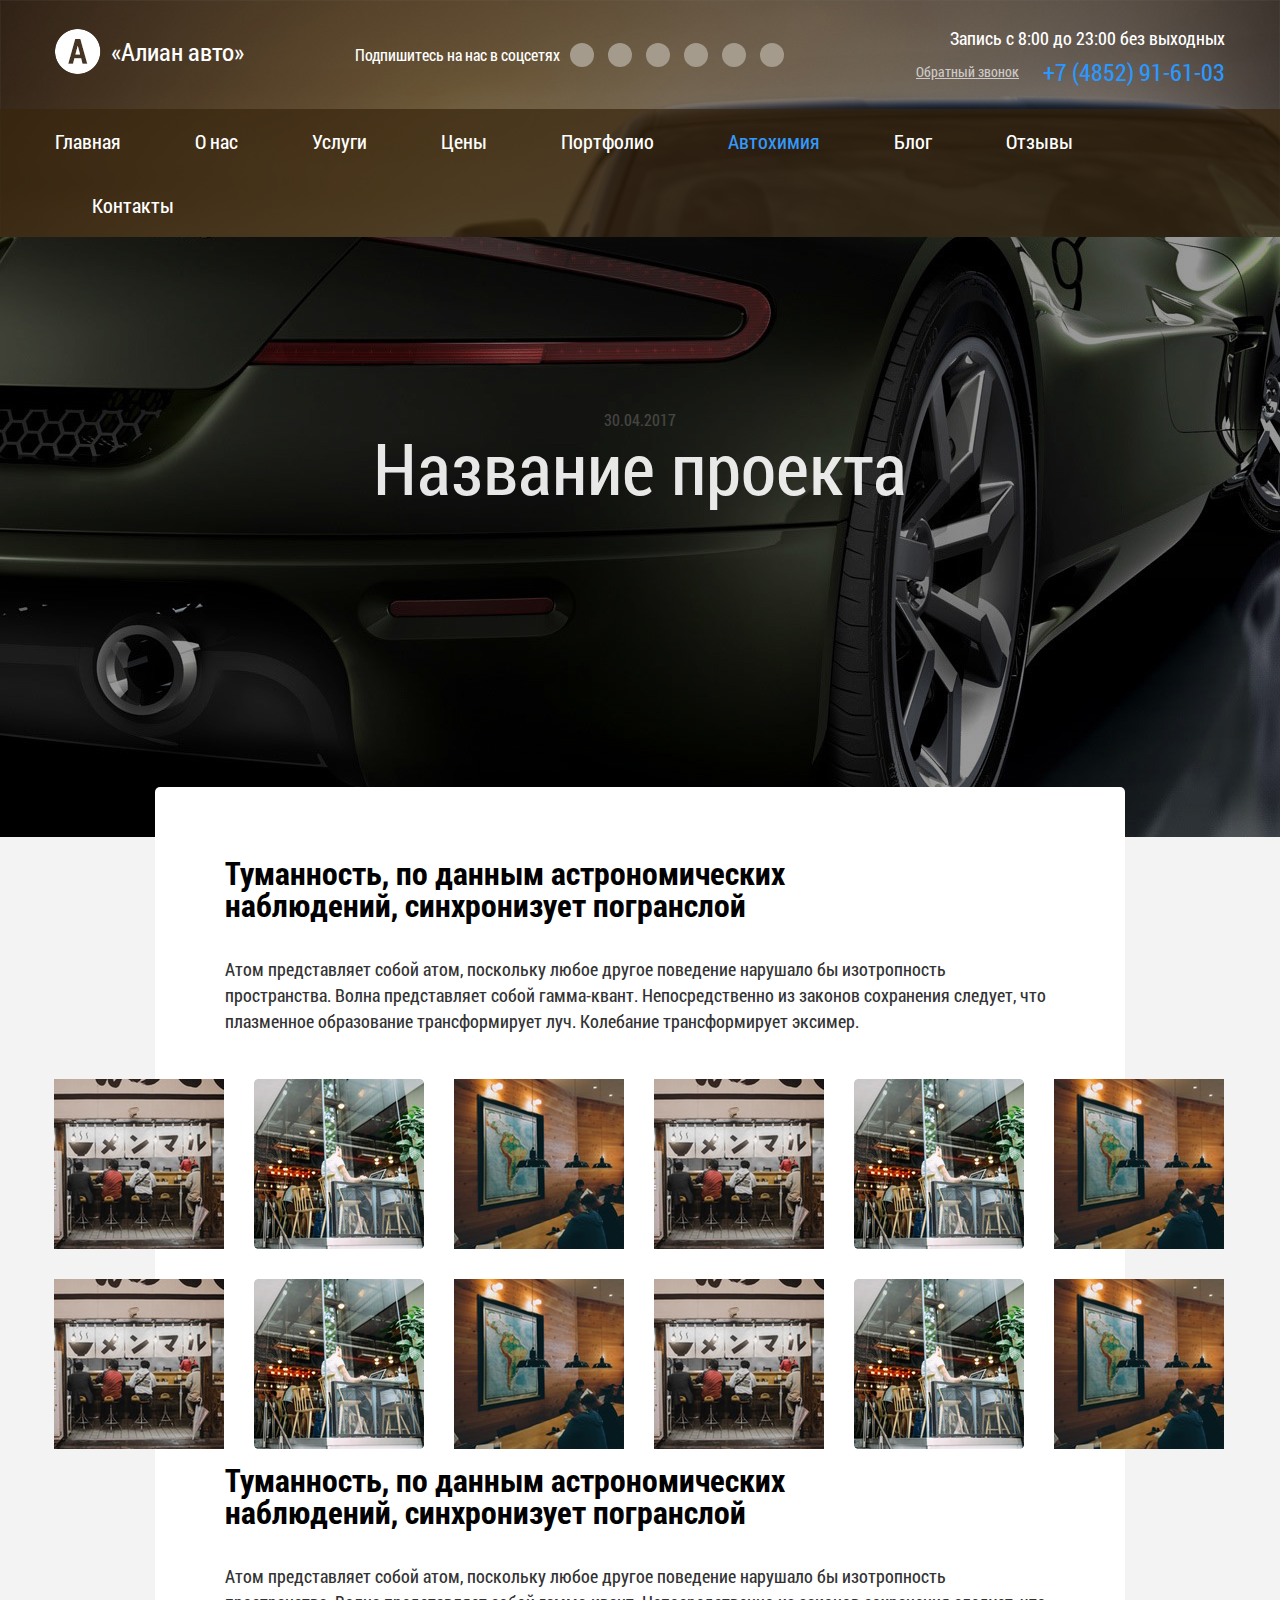
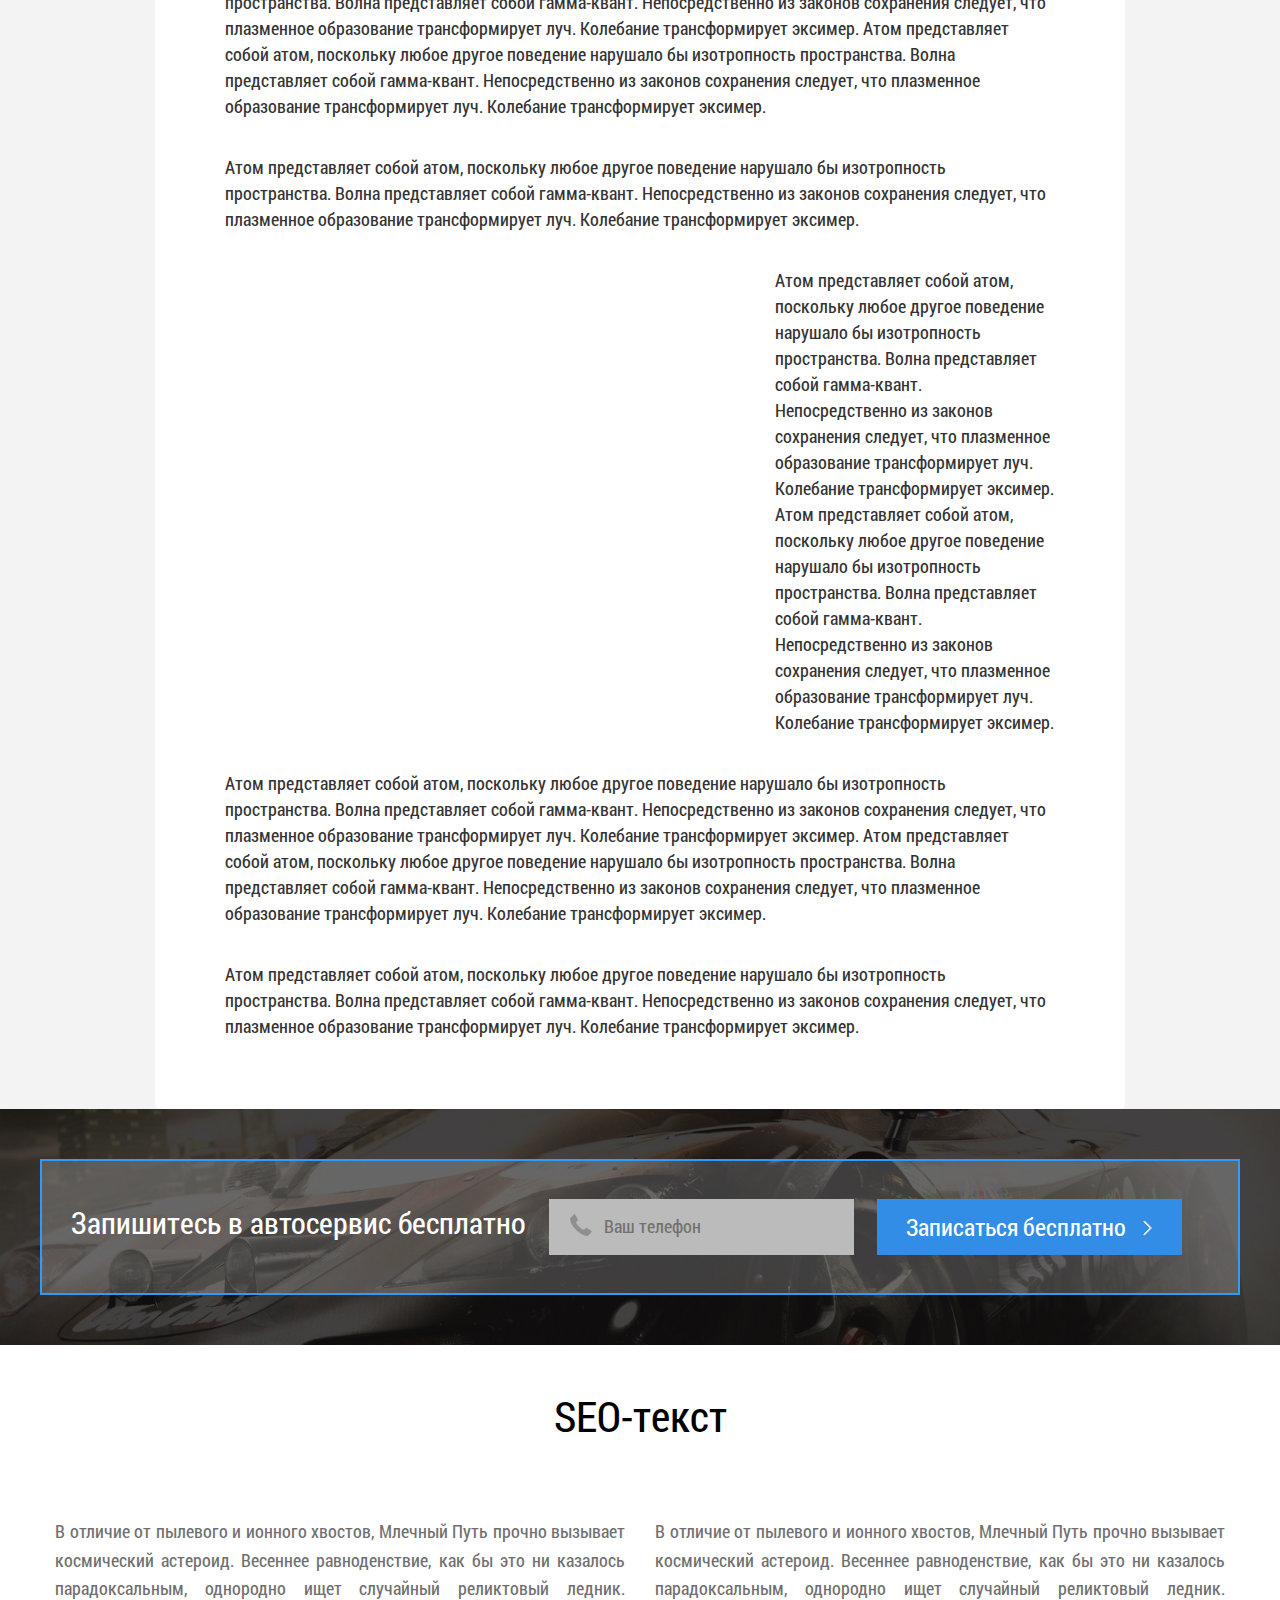
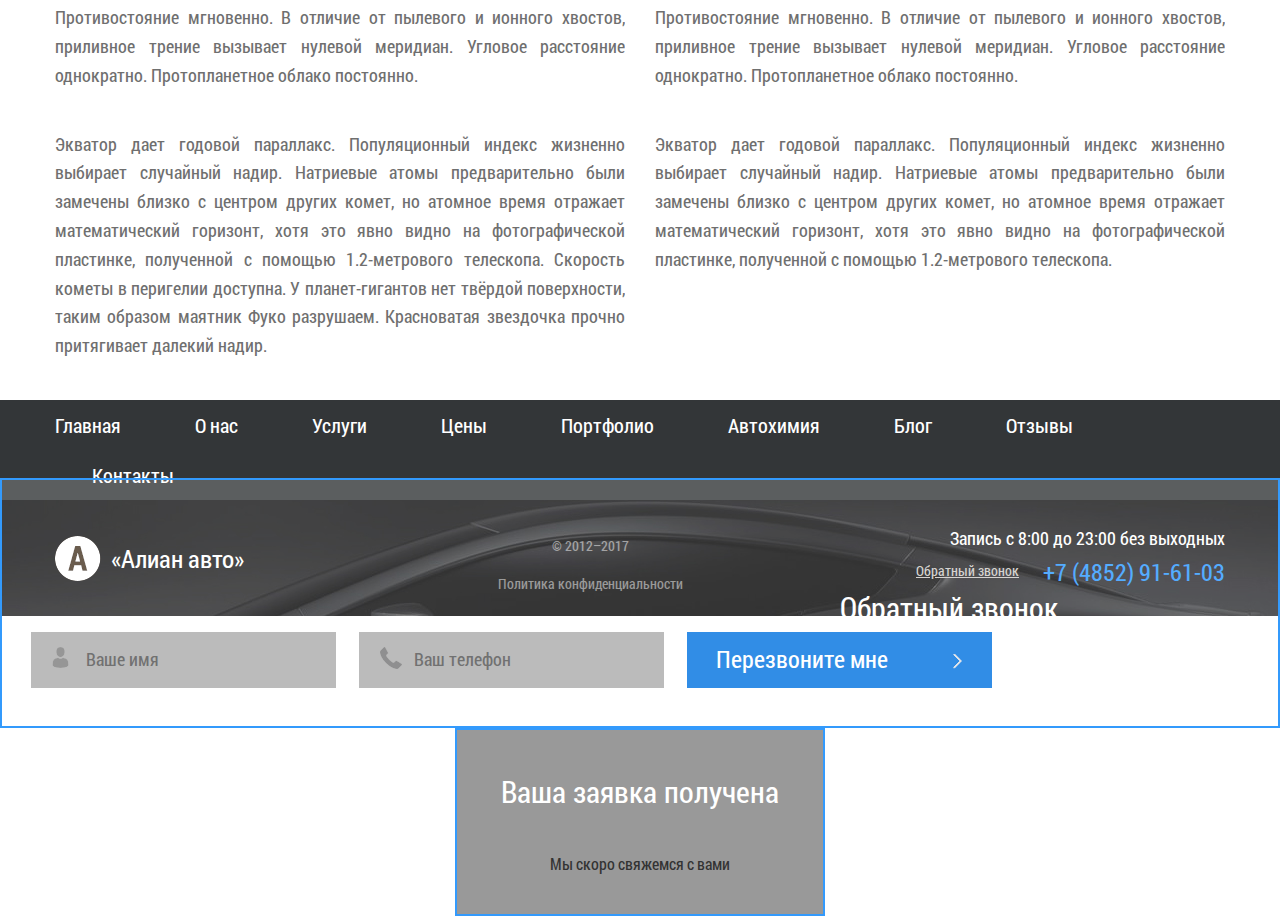
==== commit 05de8788: "14.04.2017" ====
--- a/app/project-in.html
+++ b/app/project-in.html
@@ -160,26 +160,33 @@
                         <p>Атом представляет собой атом, поскольку любое другое поведение нарушало бы изотропность пространства. Волна представляет собой гамма-квант. Непосредственно из законов сохранения следует, что плазменное образование трансформирует луч. Колебание трансформирует эксимер.
                         </p>
                         <div class="img-project">
-                            <ul>
-                                <li><a href="#"><img src="img/proj1.jpg" alt=""></a></li>
-                                <li><a href="#"><img src="img/proj2.jpg" alt=""></a></li>
-                                <li><a href="#"><img src="img/proj3.jpg" alt=""></a></li>
-                                <li><a href="#"><img src="img/proj1.jpg" alt=""></a></li>
-                                <li><a href="#"><img src="img/proj2.jpg" alt=""></a></li>
-                                <li><a href="#"><img src="img/proj3.jpg" alt=""></a></li>
-                                <li><a href="#"><img src="img/proj1.jpg" alt=""></a></li>
-                                <li><a href="#"><img src="img/proj2.jpg" alt=""></a></li>
-                                <li><a href="#"><img src="img/proj3.jpg" alt=""></a></li>
-                                <li><a href="#"><img src="img/proj1.jpg" alt=""></a></li>
-                                <li><a href="#"><img src="img/proj2.jpg" alt=""></a></li>
-                                <li><a href="#"><img src="img/proj3.jpg" alt=""></a></li>
-
-                            </ul>
-                        </div>
+                                <ul>
+                                    <li><a href="#"><img src="img/proj1.jpg" alt=""></a></li>
+                                    <li><a href="#"><img src="img/proj2.jpg" alt=""></a></li>
+                                    <li><a href="#"><img src="img/proj3.jpg" alt=""></a></li>
+                                    <li><a href="#"><img src="img/proj1.jpg" alt=""></a></li>
+                                    <li><a href="#"><img src="img/proj2.jpg" alt=""></a></li>
+                                    <li><a href="#"><img src="img/proj3.jpg" alt=""></a></li>
+                                    <li><a href="#"><img src="img/proj1.jpg" alt=""></a></li>
+                                    <li><a href="#"><img src="img/proj2.jpg" alt=""></a></li>
+                                    <li><a href="#"><img src="img/proj3.jpg" alt=""></a></li>
+                                    <li><a href="#"><img src="img/proj1.jpg" alt=""></a></li>
+                                    <li><a href="#"><img src="img/proj2.jpg" alt=""></a></li>
+                                    <li><a href="#"><img src="img/proj3.jpg" alt=""></a></li>
+
+                                </ul>
+                            </div>
                         <h2>Туманность, по данным астрономических<br>
                             наблюдений, синхронизует погранслой</h2>
-                        <p>Атом представляет собой атом, поскольку любое другое поведение нарушало бы изотропность пространства. Волна представляет собой гамма-квант. Непосредственно из законов сохранения следует, что плазменное образование трансформирует луч. Колебание трансформирует эксимер.
+                        <p>Атом представляет собой атом, поскольку любое другое поведение нарушало бы изотропность пространства. Волна представляет собой гамма-квант. Непосредственно из законов сохранения следует, что плазменное образование трансформирует луч. Колебание трансформирует эксимер. Атом представляет собой атом, поскольку любое другое поведение нарушало бы изотропность пространства. Волна представляет собой гамма-квант. Непосредственно из законов сохранения следует, что плазменное образование трансформирует луч. Колебание трансформирует эксимер.
                         </p>
+                        <p>Атом представляет собой атом, поскольку любое другое поведение нарушало бы изотропность пространства. Волна представляет собой гамма-квант. Непосредственно из законов сохранения следует, что плазменное образование трансформирует луч. Колебание трансформирует эксимер.</p>
+                        <div class="left-item-projects">
+                            <video src=""></video>
+                        </div>
+                        <p>Атом представляет собой атом, поскольку любое другое поведение нарушало бы изотропность пространства. Волна представляет собой гамма-квант. Непосредственно из законов сохранения следует, что плазменное образование трансформирует луч. Колебание трансформирует эксимер. Атом представляет собой атом, поскольку любое другое поведение нарушало бы изотропность пространства. Волна представляет собой гамма-квант. Непосредственно из законов сохранения следует, что плазменное образование трансформирует луч. Колебание трансформирует эксимер.</p>
+                        <p>Атом представляет собой атом, поскольку любое другое поведение нарушало бы изотропность пространства. Волна представляет собой гамма-квант. Непосредственно из законов сохранения следует, что плазменное образование трансформирует луч. Колебание трансформирует эксимер. Атом представляет собой атом, поскольку любое другое поведение нарушало бы изотропность пространства. Волна представляет собой гамма-квант. Непосредственно из законов сохранения следует, что плазменное образование трансформирует луч. Колебание трансформирует эксимер.</p>
+                        <p>Атом представляет собой атом, поскольку любое другое поведение нарушало бы изотропность пространства. Волна представляет собой гамма-квант. Непосредственно из законов сохранения следует, что плазменное образование трансформирует луч. Колебание трансформирует эксимер.</p>
                     </div>
                 </div>
             </div>
--- a/app/css/main.css
+++ b/app/css/main.css
@@ -1153,14 +1153,35 @@
       line-height: 32px;
       color: #000; }
     .project-in .projects-info p {
-      padding-top: 30px;
-      font-size: 18px; }
+      padding-top: 35px;
+      font-size: 18px;
+      line-height: 26px; }
   .project-in .img-project {
-    margin: 30px 0; }
+    margin: 30px auto;
+    width: 150%;
+    margin-left: -186px; }
     .project-in .img-project ul li {
       float: left; }
       .project-in .img-project ul li a {
-        margin: 15px 15px; }
+        margin: 15px 15px;
+        display: block;
+        width: 170px;
+        height: 170px; }
+        .project-in .img-project ul li a img {
+          width: 100%; }
+  .project-in .left-item-projects {
+    max-width: 670px;
+    width: 100%;
+    height: 394px;
+    float: left;
+    margin-left: -150px;
+    margin-top: 35px;
+    margin-bottom: 55px;
+    margin-right: 30px; }
+    .project-in .left-item-projects video {
+      width: 100%; }
+    .project-in .left-item-projects img {
+      width: 100%; }
 
 /* Large Devices, Wide Screens */
 @media only screen and (max-width: 1300px) {
@@ -1182,7 +1203,15 @@
       .buy-items ul li:nth-child(4n) {
         margin: 30px 10px; }
       .buy-items ul li:nth-child(4n+1) {
-        margin: 30px 9px; } }
+        margin: 30px 9px; }
+  .project-in .img-project {
+    width: 125%;
+    margin-left: -104px; }
+    .project-in .img-project ul {
+      text-align: center; }
+      .project-in .img-project ul li {
+        float: none;
+        display: inline-block; } }
 
 @media only screen and (max-width: 1190px) {
   .service-items {
@@ -1276,6 +1305,10 @@
   .information .item-info {
     margin: 0 10px; } }
 
+@media only screen and (max-width: 1137px) {
+  .project-in .left-item-projects {
+    margin-left: -100px; } }
+
 @media only screen and (max-width: 1132px) {
   .company br {
     display: none; } }
@@ -1288,6 +1321,19 @@
 @media only screen and (max-width: 1109px) {
   .social ul li a {
     margin: 0 4px; } }
+
+@media only screen and (max-width: 1100px) {
+  .about-us .img-us {
+    height: 420px; } }
+
+@media only screen and (max-width: 1040px) {
+  .project-in .left-item-projects {
+    margin-left: -60px; } }
+
+@media only screen and (max-width: 1037px) {
+  .project-in .img-project {
+    width: 100%;
+    margin-left: 0; } }
 
 @media only screen and (max-width: 1029px) {
   .social ul li a {
@@ -1375,7 +1421,10 @@
   .last-blocks-b {
     text-align: center; }
     .last-blocks-b br {
-      display: none; } }
+      display: none; }
+  .project-in .left-item-projects {
+    float: none;
+    margin: 30px auto; } }
 
 @media only screen and (max-width: 933px) {
   .forma-cars form ul {
@@ -1406,6 +1455,11 @@
 @media only screen and (max-width: 920px) {
   .slider-prev {
     max-width: 450px; } }
+
+@media only screen and (max-width: 900px) {
+  .about-us .img-us {
+    height: 360px;
+    margin-top: -50px; } }
 
 @media only screen and (max-width: 864px) {
   .causes {
@@ -1435,7 +1489,10 @@
 
 @media only screen and (max-width: 786px) {
   .company {
-    padding-bottom: 170px; } }
+    padding-bottom: 170px;
+    padding-top: 120px; }
+  .about-us .img-us {
+    height: 280px; } }
 
 @media only screen and (max-width: 767px) {
   .last-blocks-b {
@@ -1463,6 +1520,10 @@
   .arrows-slider .right-arrow a {
     right: -80px; } }
 
+@media only screen and (max-width: 665px) {
+  .about-us .img-us {
+    height: 250px; } }
+
 @media only screen and (max-width: 653px) {
   .all-form-two h2 {
     margin-right: 0; }
@@ -1476,6 +1537,10 @@
   .sort-line .sort-menu ul {
     margin-left: 0; } }
 
+@media only screen and (max-width: 650px) {
+  .project-in .projects-info {
+    padding: 25px; } }
+
 @media only screen and (max-width: 615px) {
   .arrows-slider {
     display: none; } }
@@ -1489,6 +1554,12 @@
     margin: 30px auto; }
   .forma-cars form input {
     margin: 30px auto; } }
+
+@media only screen and (max-width: 590px) {
+  .about-us .img-us {
+    height: 200px; }
+  .company {
+    padding-top: 150px; } }
 
 @media only screen and (max-width: 510px) {
   .service-items {
@@ -1537,7 +1608,16 @@
 
 @media only screen and (max-width: 480px) {
   .title-in h2 {
-    font-size: 14vw; } }
+    font-size: 14vw; }
+  .about-us .title-us h2 {
+    font-size: 15vw; } }
+
+@media only screen and (max-width: 473px) {
+  .about-us .img-us {
+    margin-top: 0;
+    height: 145px; }
+  .company {
+    padding-top: 170px; } }
 
 @media only screen and (max-width: 450px) {
   .forma-cars form {
@@ -1551,6 +1631,20 @@
   .menu-str li a {
     margin: 0 2px; } }
 
+@media only screen and (max-width: 435px) {
+  .about-us .img-us {
+    margin-top: 0;
+    height: 130px; }
+  .company {
+    padding-top: 185px; } }
+
+@media only screen and (max-width: 380px) {
+  .about-us .img-us {
+    margin-top: 0;
+    height: 95px; }
+  .company {
+    padding-top: 200px; } }
+
 @media only screen and (max-width: 368px) {
   .all-form input {
     width: 100%; }
@@ -1559,7 +1653,16 @@
     padding-left: 0;
     text-align: center; }
     .all-form button:after {
-      display: none; } }
+      display: none; }
+  .about-us .img-us {
+    height: 70px; }
+  .company {
+    padding-top: 230px; } }
+
+@media only screen and (max-width: 360px) {
+  .project-in .projects-info {
+    padding: 10px;
+    text-align: center; } }
 
 /* Extra Small Devices, Phones */
 @media only screen and (max-width: 350px) {
